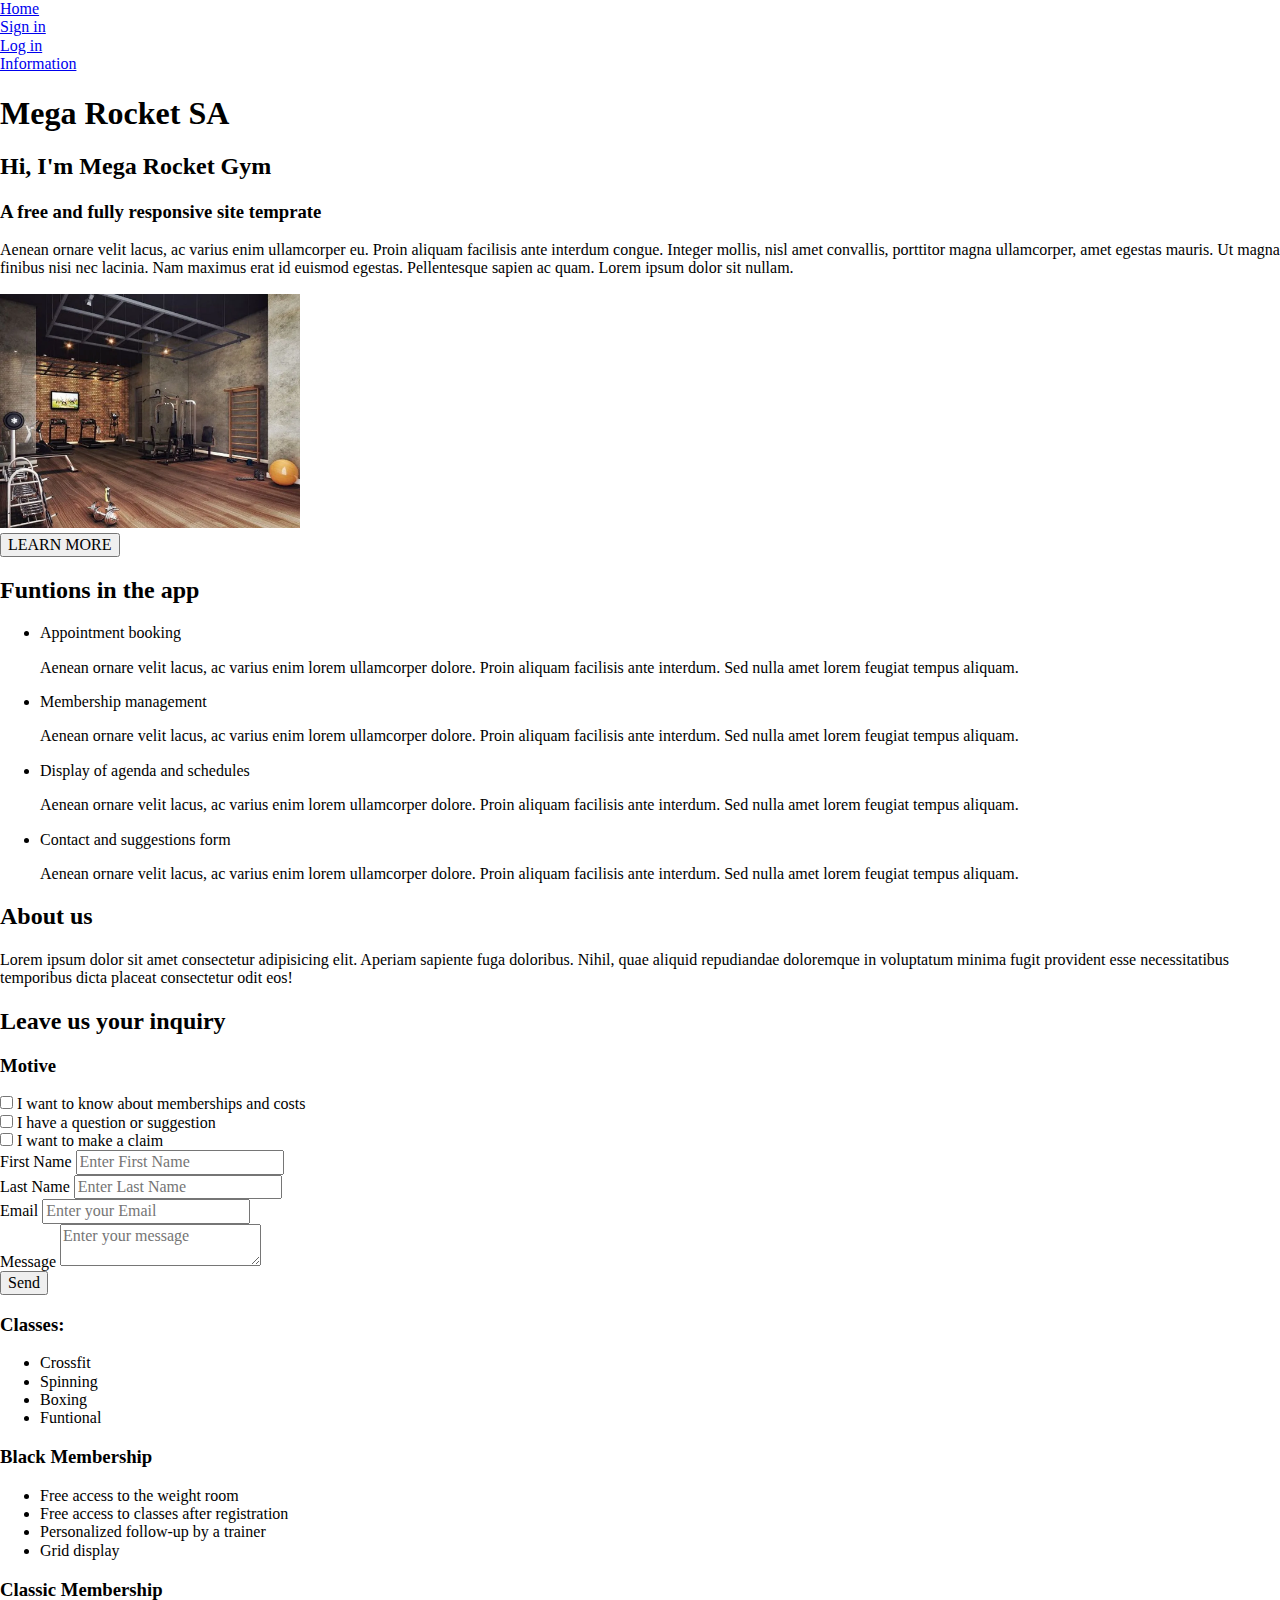
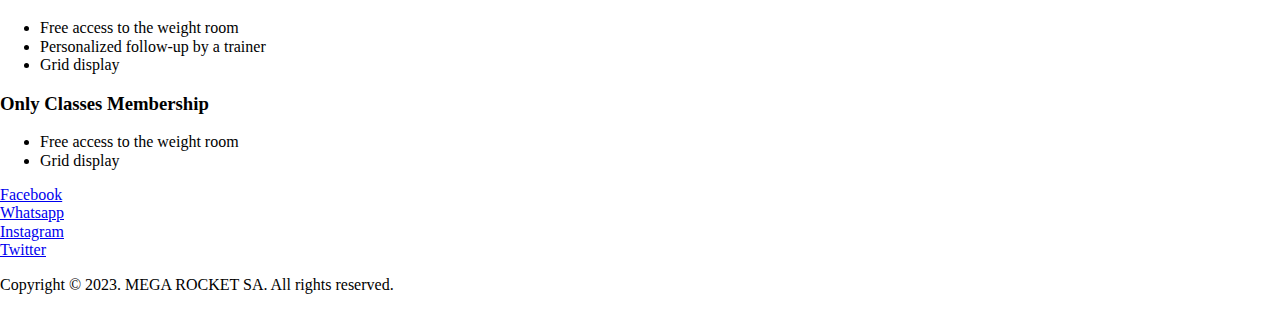
==== Week-03/index.html @ 47d31fab "BaSP-W03-2023: add week03" ====
<!DOCTYPE html>
<html lang="en">
<head>
    <meta charset="UTF-8">
    <meta http-equiv="X-UA-Compatible" content="IE=edge">
    <meta name="viewport" content="width=device-width, initial-scale=1.0">
    <title>Mega Rocket Gym</title>
    <link rel="stylesheet" href="./css/reset.css">
    <link rel="stylesheet" href="./css/styles.css">
</head>
<body>
        <nav>
            <div>
                <a href="home.html">Home</a>
            </div>
            <div>
                <a href="signin.html">Sign in</a>
            </div>
            <div>
                <a href="login.html">Log in</a>
            </div>
            <div>
                <a href="infotmation.html">Information</a>
            </div>
        </nav>    
    <main>
        <h1>Mega Rocket SA</h1>
        <h2>Hi, I'm Mega Rocket Gym</h2>   
        <header>
            <h3>A free and fully responsive site temprate</h3>
                    <p> Aenean ornare velit lacus, ac varius enim ullamcorper eu. Proin aliquam facilisis ante interdum congue. 
                    Integer mollis, nisl amet convallis, porttitor magna ullamcorper, amet egestas mauris. Ut magna finibus 
                    nisi nec lacinia. Nam maximus erat id euismod egestas. Pellentesque sapien ac quam. Lorem ipsum dolor 
                    sit nullam.</p>
                <img src="../Images/MegaRocketGym.jpg" alt="Mega Rocket Gym Image" width="300">
        </header>
    </main>
        <button>LEARN MORE</button>
    <section>    
            <h2>Funtions in the app</h2>
                <ul>
                    <li>Appointment booking</li>
                        <p>Aenean ornare velit lacus, ac varius enim lorem ullamcorper dolore. Proin aliquam facilisis ante 
                        interdum. Sed nulla amet lorem feugiat tempus aliquam.</p>
                    <li>Membership management</li>
                        <p>Aenean ornare velit lacus, ac varius enim lorem ullamcorper dolore. Proin aliquam facilisis ante
                        interdum. Sed nulla amet lorem feugiat tempus aliquam.</p>
                    <li>Display of agenda and schedules</li>
                        <p>Aenean ornare velit lacus, ac varius enim lorem ullamcorper dolore. Proin aliquam facilisis ante 
                        interdum.  Sed nulla amet lorem feugiat tempus aliquam.</p>
                    <li>Contact and suggestions form</li>
                        <p>Aenean ornare velit lacus, ac varius enim lorem ullamcorper dolore. Proin aliquam facilisis ante
                        interdum. Sed nulla amet lorem feugiat tempus aliquam.</p>
                </ul>
    </section>      
    <section>     
       <h2>About us</h2>
            <p>Lorem ipsum dolor sit amet consectetur adipisicing elit. Aperiam sapiente fuga doloribus. 
            Nihil, quae aliquid repudiandae doloremque in voluptatum minima fugit provident esse necessitatibus 
            temporibus dicta placeat consectetur odit eos!</p>
    </section>  
    <section>     
        <h2>Leave us your inquiry</h2>

        <form>
            <h3>Motive</h3>
                    <section class="checkbox1">
                        <input type="checkbox"> I want to know about memberships and costs
                    </section>
                    <section class="checkbox2">
                        <input type="checkbox"> I have a question or suggestion
                    </section>
                    <section class="checkbox3">
                        <input type="checkbox"> I want to make a claim
                    </section>
        </form>
    </section>           
    <section>
        <form>
            <section class="firstName">
                <label>First Name</label>
                <input type="text" name="firstName" placeholder="Enter First Name">
            </section>
            <section class="lastName">
                <label>Last Name</label>
                <input type="text" name="lastName" placeholder="Enter Last Name">
            </section>
            <section class="email">
                <label>Email</label>
                <input type="email" name="email" placeholder="Enter your Email">
            </section>
            <section class="Message">  
                <label>Message</label>
                <textarea name="message" placeholder="Enter your message"></textarea>
            </section>
        </form>
    </section>
    
            <button>Send</button>
    
    <section>
        <h3>Classes:</h3>
            <ul>
                <li>Crossfit</li>
                <li>Spinning</li>
                <li>Boxing</li>
                <li>Funtional</li>
            </ul>
        <h3>Black Membership</h3>
            <ul>
                <li>Free access to the weight room</li>
                <li>Free access to classes after registration</li>
                <li>Personalized follow-up by a trainer</li>
                <li>Grid display</li>
            </ul>
        <h3>Classic Membership</h3>
            <ul>
                <li>Free access to the weight room</li>
                <li>Personalized follow-up by a trainer</li>
                <li>Grid display</li>
            </ul>
        <h3>Only Classes Membership</h3>
            <ul>
                <li>Free access to the weight room</li>
                <li>Grid display</li>
            </ul>
        <section class="facebook">
            <a href="https://facebook.com">Facebook</a>
        </section>
        <section class="whatsapp">
            <a href="https://whatsapp.com">Whatsapp</a>
        </section>
        <section class="instagram">
            <a href="https://instagram.com">Instagram</a>
        </section>
        <section class="twitter">
            <a href="https://twitter.com">Twitter</a>
        </section>
    </section>

    <footer>
        <p>Copyright &copy; 2023. MEGA ROCKET SA. All rights reserved.</p>
    </footer>
</body>
</html>
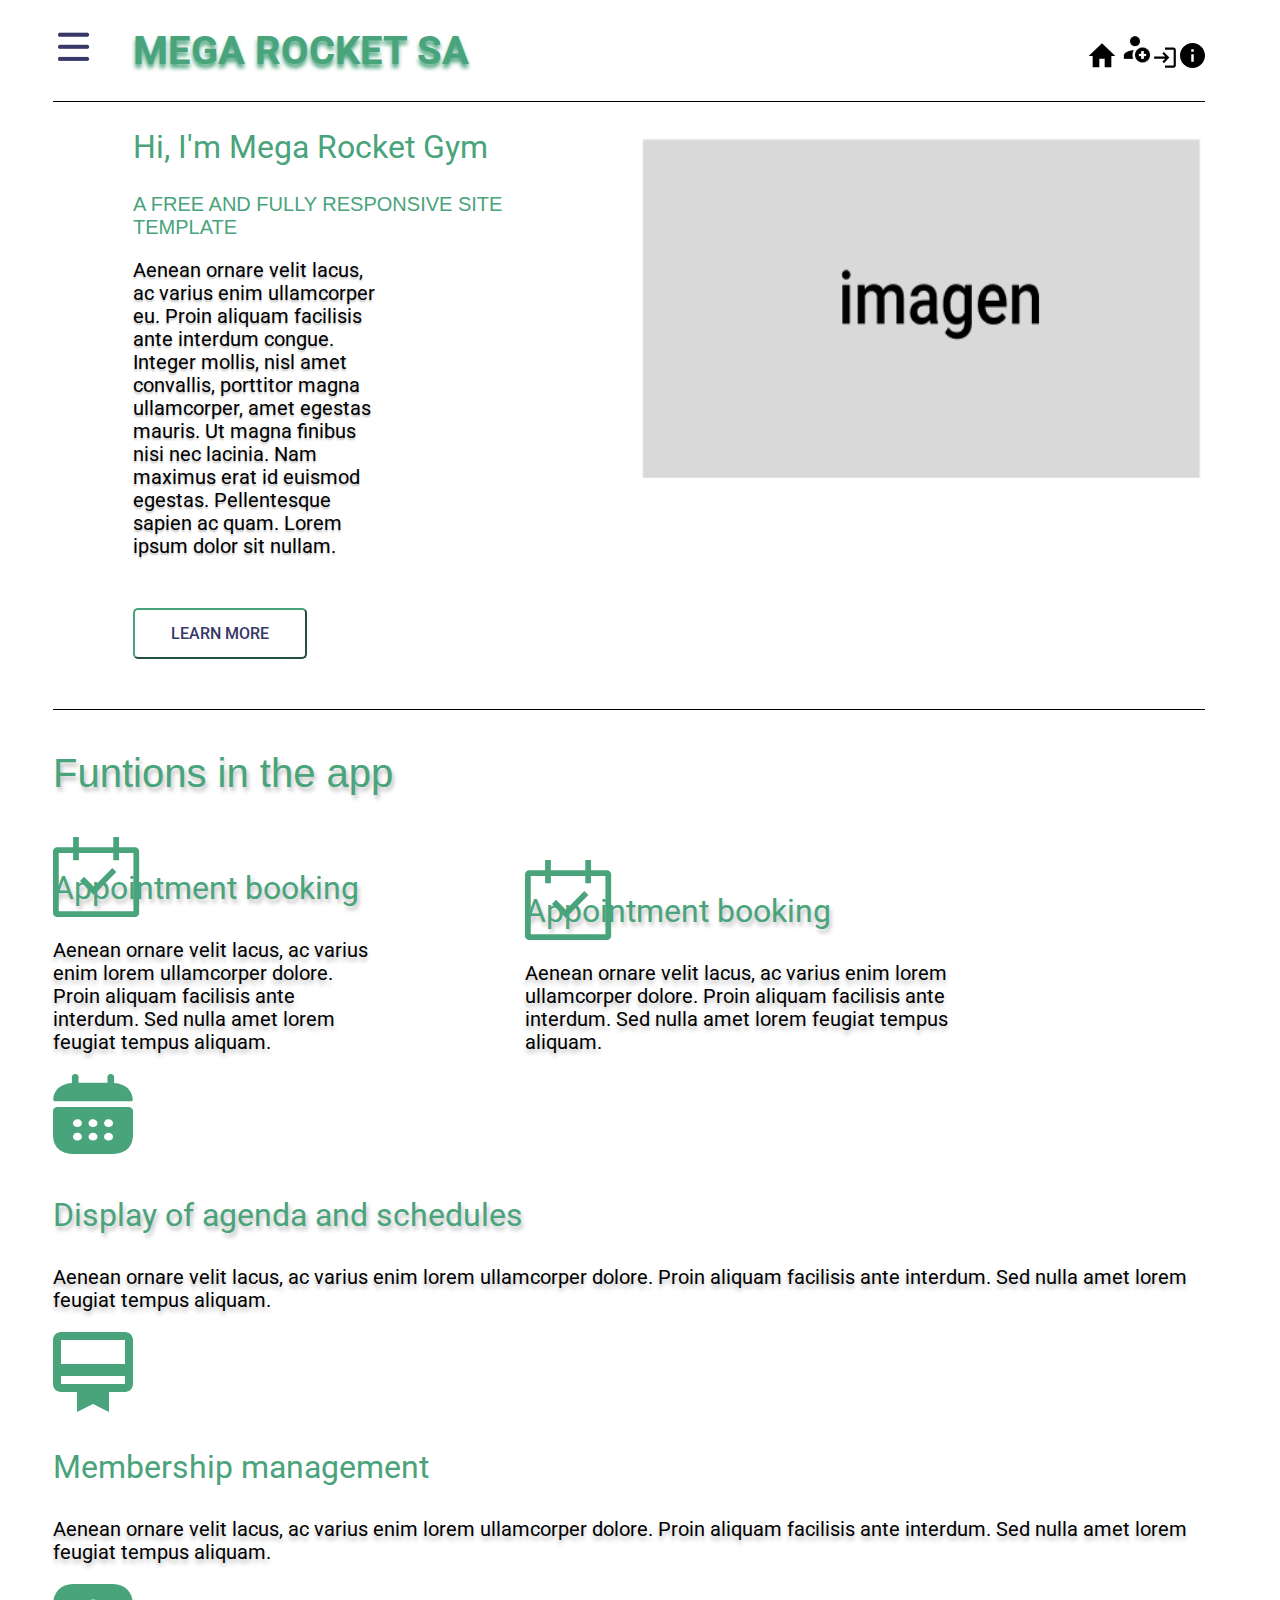
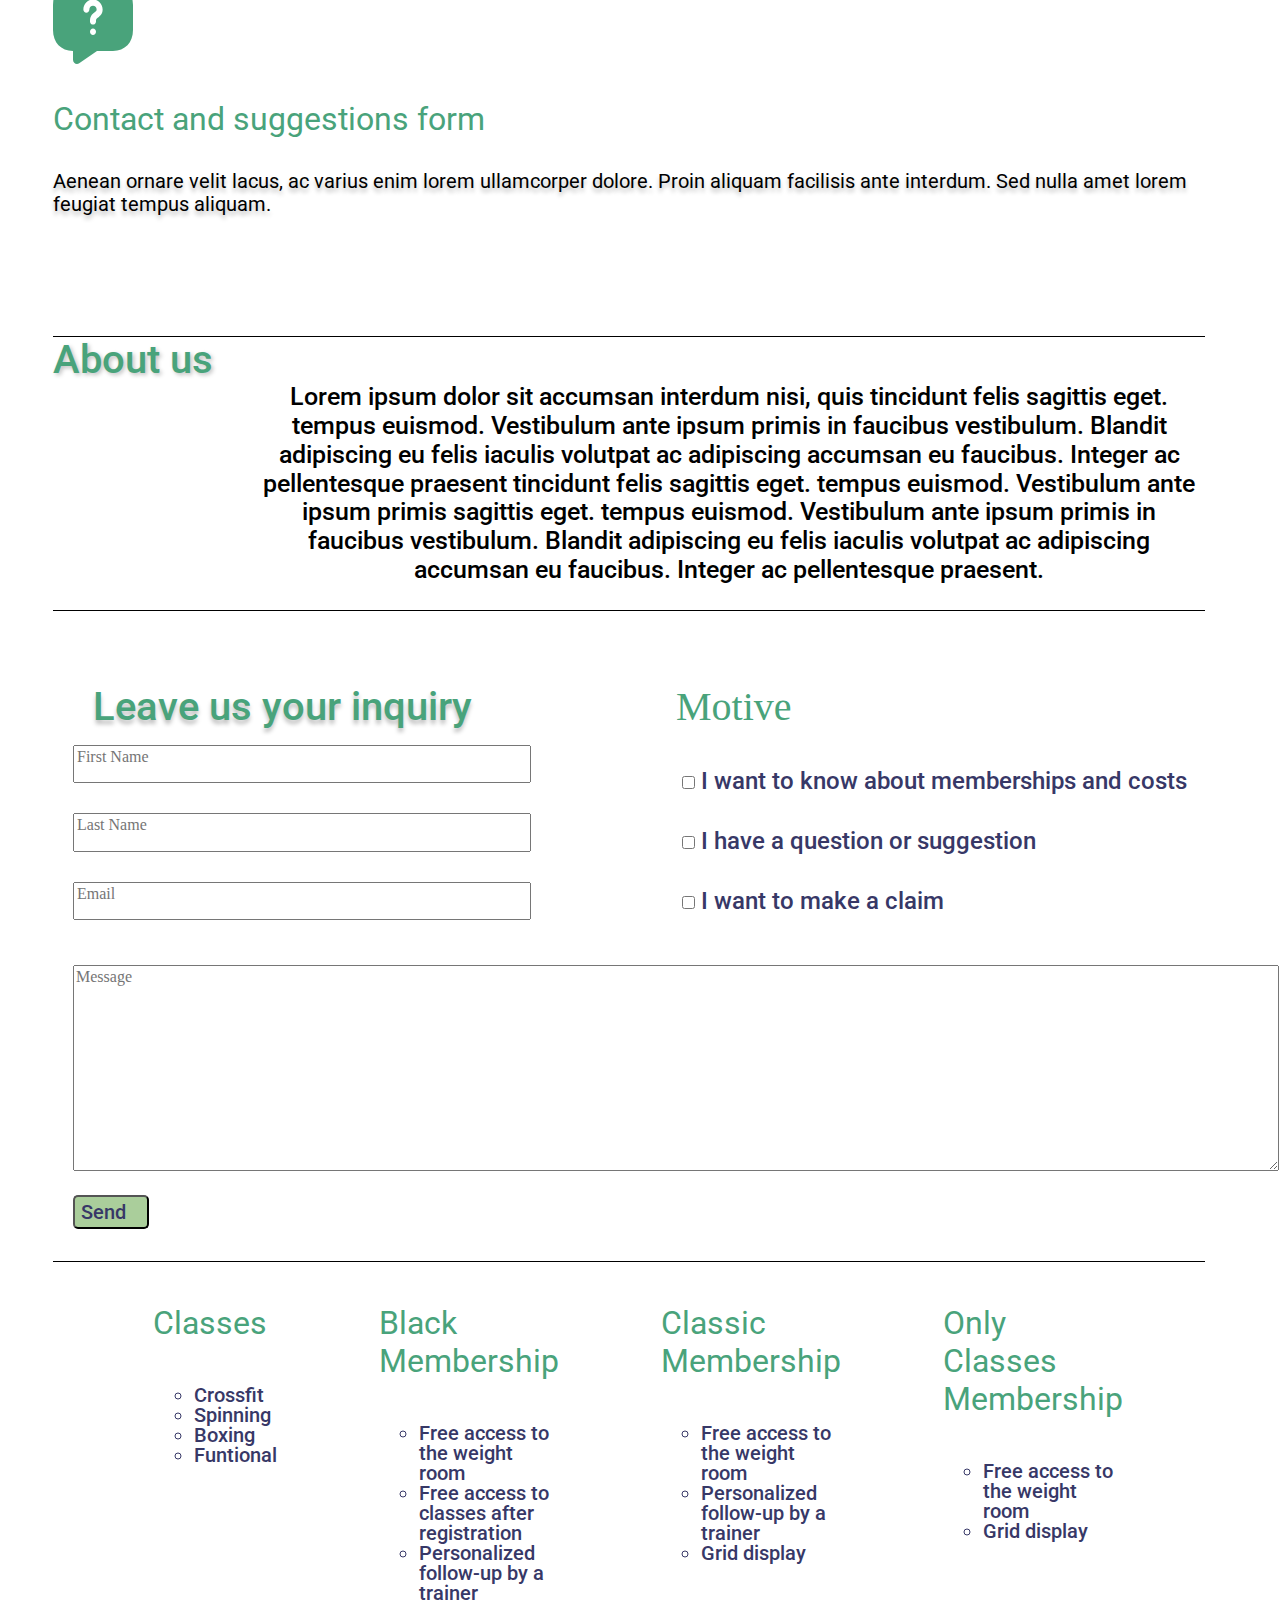
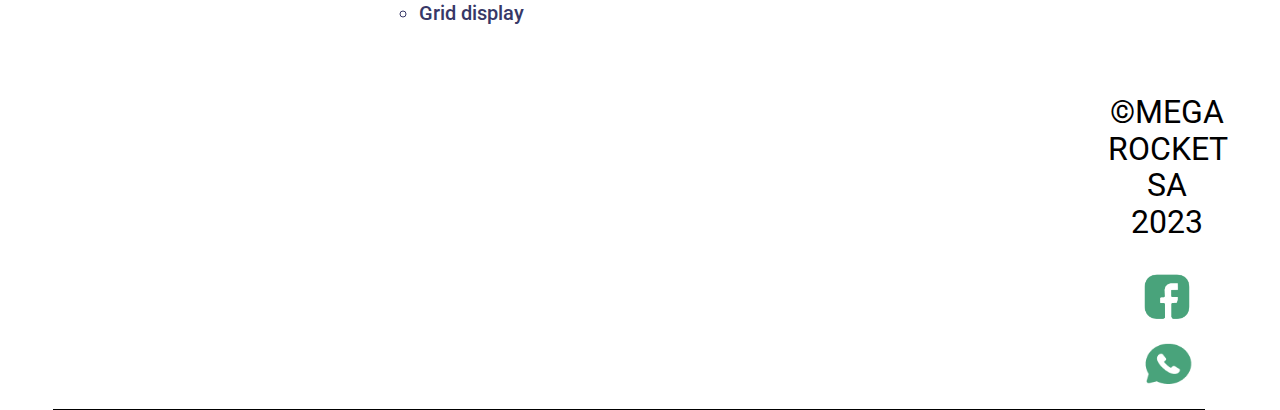
==== commit 29701d45: "BaSP-W03-2023: add folders" ====
--- a/Week-03/index.html
+++ b/Week-03/index.html
@@ -4,142 +4,179 @@
     <meta charset="UTF-8">
     <meta http-equiv="X-UA-Compatible" content="IE=edge">
     <meta name="viewport" content="width=device-width, initial-scale=1.0">
+    <section class="menu-icon">
+        <img class="menu" src="./assets/img/menuicon.png">
+    </section>
     <title>Mega Rocket Gym</title>
     <link rel="stylesheet" href="./css/reset.css">
     <link rel="stylesheet" href="./css/styles.css">
 </head>
 <body>
         <nav>
-            <div>
-                <a href="home.html">Home</a>
-            </div>
-            <div>
-                <a href="signin.html">Sign in</a>
-            </div>
-            <div>
-                <a href="login.html">Log in</a>
-            </div>
-            <div>
-                <a href="infotmation.html">Information</a>
-            </div>
+            <section class="icons">
+                <img class="Home" src="./assets/img/Home.svg">
+                <img class="Sign in" src="./assets/img/signin.svg">
+                <img class="Log in" src="./assets/img/login.svg">
+                <img class="Information" src="./assets/img/info.svg">
+        </section>
         </nav>    
-    <main>
-        <h1>Mega Rocket SA</h1>
-        <h2>Hi, I'm Mega Rocket Gym</h2>   
-        <header>
-            <h3>A free and fully responsive site temprate</h3>
-                    <p> Aenean ornare velit lacus, ac varius enim ullamcorper eu. Proin aliquam facilisis ante interdum congue. 
-                    Integer mollis, nisl amet convallis, porttitor magna ullamcorper, amet egestas mauris. Ut magna finibus 
-                    nisi nec lacinia. Nam maximus erat id euismod egestas. Pellentesque sapien ac quam. Lorem ipsum dolor 
-                    sit nullam.</p>
-                <img src="../Images/MegaRocketGym.jpg" alt="Mega Rocket Gym Image" width="300">
-        </header>
-    </main>
-        <button>LEARN MORE</button>
-    <section>    
-            <h2>Funtions in the app</h2>
-                <ul>
-                    <li>Appointment booking</li>
-                        <p>Aenean ornare velit lacus, ac varius enim lorem ullamcorper dolore. Proin aliquam facilisis ante 
-                        interdum. Sed nulla amet lorem feugiat tempus aliquam.</p>
-                    <li>Membership management</li>
-                        <p>Aenean ornare velit lacus, ac varius enim lorem ullamcorper dolore. Proin aliquam facilisis ante
-                        interdum. Sed nulla amet lorem feugiat tempus aliquam.</p>
-                    <li>Display of agenda and schedules</li>
-                        <p>Aenean ornare velit lacus, ac varius enim lorem ullamcorper dolore. Proin aliquam facilisis ante 
-                        interdum.  Sed nulla amet lorem feugiat tempus aliquam.</p>
-                    <li>Contact and suggestions form</li>
-                        <p>Aenean ornare velit lacus, ac varius enim lorem ullamcorper dolore. Proin aliquam facilisis ante
-                        interdum. Sed nulla amet lorem feugiat tempus aliquam.</p>
-                </ul>
-    </section>      
-    <section>     
-       <h2>About us</h2>
-            <p>Lorem ipsum dolor sit amet consectetur adipisicing elit. Aperiam sapiente fuga doloribus. 
-            Nihil, quae aliquid repudiandae doloremque in voluptatum minima fugit provident esse necessitatibus 
-            temporibus dicta placeat consectetur odit eos!</p>
+            <h1>MEGA ROCKET SA</h1>
+            <section class="presentation1">
+                <section class="presentation-section">
+                        <h2>Hi, I'm Mega Rocket Gym</h2>   
+                        <header>
+                            <h3>A FREE AND FULLY RESPONSIVE SITE TEMPLATE</h3>
+                                    <p class="introduction-txt"> Aenean ornare velit lacus, ac varius
+                                        enim ullamcorper eu.
+                                        Proin aliquam facilisis ante interdum congue. Integer mollis,
+                                        nisl amet convallis,
+                                        porttitor magna ullamcorper, amet egestas mauris. Ut magna
+                                        finibus nisi nec 
+                                        lacinia. Nam maximus erat id euismod egestas. Pellentesque
+                                        sapien ac quam. Lorem ipsum dolor sit nullam.                         
+                                    </p>
+                        </header>
+                        <button class="learn-more">LEARN MORE</button>
+                </section>
+                <section class="img-gym">
+                    <img class="imagen-gym" src="./assets/img/imgintroduction.png" width="550px" height="350px"  
+                    alt="Mega Rocket Gym Image">
+                </section>    
+            </section>
+ <section class="all-funtions">
+        <article class="funtions-section">
+                <section class="funtions">
+                    <p>Funtions in the app</p>
+                    <article class="funtions-item1">
+                        <img class="calendar-icon" src="./assets/img/calendar.svg">
+                        <div class="funtionfirst">
+                            <p class="funtion-tittle">Appointment booking</p>
+                            <p class="funtion-description">
+                                Aenean ornare velit lacus, ac varius enim lorem 
+                                ullamcorper dolore. Proin aliquam facilisis ante 
+                                interdum. Sed nulla amet lorem feugiat tempus aliquam.
+                            </p>
+                        </div>
+                    </article>
+                    <article class="funtions-item1">
+                        <img class="calendar-icon" src="./assets/img/calendar.svg">
+                        <p class="funtion-tittle">Appointment booking</p>
+                        <p class="funtion-description">
+                            Aenean ornare velit lacus, ac varius enim lorem 
+                            ullamcorper dolore. Proin aliquam facilisis ante 
+                            interdum. Sed nulla amet lorem feugiat tempus aliquam.
+                        </p>
+                    </article>
+                            <section class="funtions-item2">
+                                <img class="agenda" src="./assets/img/agenda.svg">
+                                <p class="funtion-tittle">Display of agenda and schedules</p>
+                                    <p class="funtion-description">Aenean ornare velit lacus, ac varius enim 
+                                        lorem ullamcorper dolore. Proin aliquam facilisis ante 
+                                        interdum.  Sed nulla amet lorem feugiat tempus aliquam.</p>
+                            </article>
+                            <section class="funtions-item3">
+                                <img class="membership-icon" src="./assets/img/membershipicon.svg">
+                                <p class="funtion-tittle">Membership management</p>
+                                    <p class="funtion-description">Aenean ornare velit lacus, ac varius enim
+                                        lorem ullamcorper dolore. Proin aliquam facilisis ante 
+                                    interdum.  Sed nulla amet lorem feugiat tempus aliquam.</p>
+                            </section>
+                            <section class="funtions-item4">
+                                <img class="contact-icon" src="./assets/img/contact.svg">
+                                <p class="funtion-tittle">Contact and suggestions form</p>
+                                    <p class="funtion-description">Aenean ornare velit lacus, ac varius enim 
+                                        lorem ullamcorper dolore. Proin aliquam facilisis ante
+                                        interdum. Sed nulla amet lorem feugiat tempus aliquam.</p>
+                                    </section>
+                            </section>
+                        </section>   
+</section>
+       <article class="aboutus-section">
+           <section class="about-us">About us</section>
+                <p class="description">Lorem ipsum dolor sit accumsan interdum nisi, quis tincidunt felis sagittis
+                    eget. tempus euismod. Vestibulum ante ipsum primis in faucibus vestibulum. Blandit adipiscing 
+                    eu felis iaculis volutpat ac adipiscing accumsan eu faucibus. Integer ac pellentesque praesent 
+                    tincidunt felis sagittis eget. tempus euismod. Vestibulum ante ipsum primis sagittis eget. 
+                    tempus euismod. Vestibulum ante ipsum primis in faucibus vestibulum. Blandit adipiscing eu felis 
+                    iaculis volutpat ac adipiscing accumsan eu faucibus. Integer ac pellentesque praesent.</p>
+        </article>
     </section>  
-    <section>     
-        <h2>Leave us your inquiry</h2>
-
-        <form>
-            <h3>Motive</h3>
-                    <section class="checkbox1">
-                        <input type="checkbox"> I want to know about memberships and costs
+        <article class="inquiries-section">
+            <section class="inquiry-column">
+                <section class="inquiry-request">Leave us your inquiry</section>
+                <form class="data-form">
+                        <input type="text" name="firstName" placeholder="First Name">
+                        <input type="text" name="lastName" placeholder="Last Name">
+                        <input type="email" name="email" placeholder="Email">
+            </section>         
+            <section class="inquiry-column">
+                <form class="motive-form">
+                    <section class="motive">Motive</section>
+                            <section class="checkbox">
+                                <input type="checkbox"> I want to know about memberships and costs
+                            </section>
+                            <section class="checkbox">
+                                <input type="checkbox"> I have a question or suggestion
+                            </section>
+                            <section class="checkbox">
+                                <input type="checkbox"> I want to make a claim
+                            </section>
+                </form>
+            </section>
+                <form class="message"> 
+                        <textarea name="message" placeholder="Message"></textarea> 
+                </form>
+                <button class="send-button">Send</button>
+        </article>     
+        
+        <section class="membershipandclasses">
+            <article class="classes">
+                <h4>Classes</h4>
+                    <section class="classes-list">
+                        <ul>
+                        <li>Crossfit</li>  
+                        <li>Spinning</li>
+                        <li>Boxing</li>
+                        <li>Funtional</li>
+                        </ul>
                     </section>
-                    <section class="checkbox2">
-                        <input type="checkbox"> I have a question or suggestion
+            </article>
+            <article class="membership">
+                <h4>Black Membership</h4>
+                    <section class="blackmembership">
+                        <ul>
+                            <li>Free access to the weight room</li>
+                            <li>Free access to classes after registration</li> 
+                            <li>Personalized follow-up by a trainer</li> 
+                            <li>Grid display</li> 
+                        </ul>
                     </section>
-                    <section class="checkbox3">
-                        <input type="checkbox"> I want to make a claim
+            </article>
+            <article class="membership">
+                <h4>Classic Membership</h4>
+                    <section class="classic-membership">
+                        <ul>
+                            <li>Free access to the weight room</li> 
+                            <li>Personalized follow-up by a trainer</li> 
+                            <li>Grid display</li> 
+                        </ul>
                     </section>
-        </form>
-    </section>           
-    <section>
-        <form>
-            <section class="firstName">
-                <label>First Name</label>
-                <input type="text" name="firstName" placeholder="Enter First Name">
-            </section>
-            <section class="lastName">
-                <label>Last Name</label>
-                <input type="text" name="lastName" placeholder="Enter Last Name">
-            </section>
-            <section class="email">
-                <label>Email</label>
-                <input type="email" name="email" placeholder="Enter your Email">
-            </section>
-            <section class="Message">  
-                <label>Message</label>
-                <textarea name="message" placeholder="Enter your message"></textarea>
-            </section>
-        </form>
-    </section>
-    
-            <button>Send</button>
-    
-    <section>
-        <h3>Classes:</h3>
-            <ul>
-                <li>Crossfit</li>
-                <li>Spinning</li>
-                <li>Boxing</li>
-                <li>Funtional</li>
-            </ul>
-        <h3>Black Membership</h3>
-            <ul>
-                <li>Free access to the weight room</li>
-                <li>Free access to classes after registration</li>
-                <li>Personalized follow-up by a trainer</li>
-                <li>Grid display</li>
-            </ul>
-        <h3>Classic Membership</h3>
-            <ul>
-                <li>Free access to the weight room</li>
-                <li>Personalized follow-up by a trainer</li>
-                <li>Grid display</li>
-            </ul>
-        <h3>Only Classes Membership</h3>
-            <ul>
-                <li>Free access to the weight room</li>
-                <li>Grid display</li>
-            </ul>
-        <section class="facebook">
-            <a href="https://facebook.com">Facebook</a>
-        </section>
-        <section class="whatsapp">
-            <a href="https://whatsapp.com">Whatsapp</a>
-        </section>
-        <section class="instagram">
-            <a href="https://instagram.com">Instagram</a>
-        </section>
-        <section class="twitter">
-            <a href="https://twitter.com">Twitter</a>
-        </section>
-    </section>
-
+            </article>
+            <article class="membership">
+                <h4>Only Classes Membership</h4>
+                    <section class="onlyclass-membership">
+                        <ul>
+                            <li>Free access to the weight room</li>
+                            <li>Grid display</li> 
+                        </ul>
+                    </section>
+            </article>
     <footer>
-        <p>Copyright &copy; 2023. MEGA ROCKET SA. All rights reserved.</p>
+        <p class="tittle-footer">&copy;MEGA ROCKET SA 2023</p>
+            <section class="facebook-icon"><img src="./assets/img/facebookicon.png" alt="facebookicon" width="55px" 
+                height="50px"></section>
+            <section class="whatsapp-icon"><img src="./assets/img/whatssappicon.png" width="75px" height="70px" 
+            alt="whatssappicon"></section>
     </footer>
 </body>
 </html>
--- a/Week-03/css/styles.css
+++ b/Week-03/css/styles.css
@@ -0,0 +1,312 @@
+@import url('https://fonts.googleapis.com/css2?family=Roboto:wght@100&display=swap');
+
+body{
+    width: 90%;
+    margin-left: 53px;
+    margin-right: 53px;
+    position: relative;
+}
+.icons{
+    float: right;
+}
+.menu{
+    float: left;
+    width: 40px;
+    height: 42px;
+    margin-right: 40px;
+}
+h1{
+    color: #49a37b;
+    font-family: Roboto, Arial, Helvetica, sans-serif;
+    font-size: 40px;
+    font-style: normal;
+    font-weight: 700;
+    line-height: 47px;
+    text-shadow: 0px 4px 4px;
+}
+.presentation1{
+    display: flex;
+    border-top: 1px solid black;
+    border-bottom: 1px solid black;
+}
+.presentation-section{
+    margin-left: 80px;
+}
+h2{
+    color: #49a37b;
+    font-size: 32px;
+    font-family: Roboto, Arial, Helvetica, sans-serif;
+    font-style: normal;
+    font-weight: 400;
+    line-height: 38px;
+}
+h3{
+    color: #49a37b;
+    font-family: Roboto Arial, Helvetica, sans-serif;
+    font-style: normal;
+    font-weight: 400;
+    font-size: 20px;
+    line-height: 23px;
+}
+ .imagen-gym{
+    width: 570px;
+    height: 130x;
+    padding-left: 50px;
+    padding-top: 30px;
+    padding-bottom: 30px;
+ }
+.introduction-txt{
+    color: #000;
+    font-family: 'Roboto';
+    font-style: normal;
+    font-weight: 400;
+    font-size: 20px;
+    line-height: 23px;
+    text-shadow: 0px 2px 2px rgba(0, 0, 0, 0.25);
+    text-align: left;
+    text-align: justify;
+    text-align: initial;
+    margin-right: 200px;
+}
+.learn-more{
+    font-family: Roboto, Arial, Helvetica, sans-serif;
+    font-style: normal;
+    font-weight: 500;
+    font-size: 16px;
+    line-height: 19px;
+    text-align: center;
+    color: #373867;
+    flex: none;
+    order: 0;
+    flex-grow: 0;
+    background-color: white;
+    border-color: #49a37b;
+    border-radius: 5px;
+    display: flex;
+    align-items: center;
+    padding: 14px 36px;
+    gap: 10px;
+    margin-top: 50px;
+    margin-bottom: 50px;
+}
+.funtions{
+    font-family: Reboto, Arial, Helvetica, sans-serif;
+    font-style: normal;
+    font-weight: 500;
+    font-size: 40px;
+    line-height: 47px;
+    color: #49a37b;
+    text-shadow: 2px 4px 4px rgba(0, 0, 0, 0.25);
+}
+.funtions-item1{
+    display: inline-block;
+    width: 40%;
+    position: relative;
+}
+.calendar-icon{
+    position: absolute;
+    right: 50;
+    top: 5;
+}
+.funtionfirst{
+    display: inline-block;
+    width: 70%;
+}
+.column{
+    display: flex;
+}
+.funtion-tittle{
+    font-family: 'Roboto';
+    font-style: normal;
+    font-weight: 400;
+    font-size: 32px;
+    line-height: 38px;
+    color: #49A37B;
+}
+.funtion-description{
+    font-family: 'Roboto';
+    font-style: normal;
+    font-weight: 400;
+    font-size: 20px;
+    line-height: 23px;
+    color: #000000;
+    text-shadow: 0px 4px 4px rgba(0, 0, 0, 0.25);
+}
+
+.aboutus-section{
+    border-bottom: 1px solid black;
+    border-top: 1px solid black;
+    margin-top: 100px;
+    display: inline-block;
+    margin bottom: 100px;
+}
+.about-us{
+    font-family: 'Roboto';
+    font-style: normal;
+    font-weight: 500;
+    font-size: 40px;
+    color: #49A37B;
+    text-shadow: 2px 2px 4px rgba(0, 0, 0, 0.25);
+    margin-top: 0;
+}
+.description{
+    font-family: 'Roboto';
+    font-style: normal;
+    font-weight: 500;
+    font-size: 25px;
+    text-align: center;
+    margin-left: 200px;
+    float: right;
+    margin-top: 0px;
+}
+.inquiries-section{
+    position: absolute;
+    margin-top: 70px;
+}
+.inquiry-request{
+    font-family: 'Roboto';
+    font-style: normal;
+    font-weight: 500;
+    font-size: 40px;
+    line-height: 47px;
+    text-align: left;
+    color: #49A37B;
+    text-shadow: 0px 4px 4px rgba(0, 0, 0, 0.25);
+    margin-left: 40px;
+    margin-top: 2px;
+}
+.data-form input{
+    width: 450px;
+    padding-bottom: 15px;
+    margin-bottom: 30px;
+}
+.inquiry-column{
+    float: left;
+    width: 50%;
+}
+.data-form{
+    margin-left: 5px;
+    padding: 15px;
+}
+.message textarea{
+    margin-left: 20px;
+    width: 1200px;
+    height: 200px;
+}
+.send-button{
+    width: 76px;
+    height: 34px;
+    left: 120px;
+    top: 2164px;
+    background: #AACE9B;
+    border-radius: 5px;
+    font-family: 'Roboto';
+    font-style: normal;
+    font-weight: 500;
+    font-size: 20px;
+    line-height: 14px;
+    text-align: center;
+    color: #373867;
+    text-align: justify;
+    margin-left: 20px;
+    margin-top: 20px;
+    margin-bottom: 20px;
+}
+.motive{
+    font-family: 'Inter';
+    font-style: normal;
+    font-weight: 400;
+    font-size: 40px;
+    line-height: 48px;
+    color: #49A37B;
+    margin-top: 2px;
+    margin-bottom: 20px;
+    margin-left: 10px;
+}
+.checkbox{
+    font-family: 'Roboto';
+    font-style: normal;
+    font-weight: 500;
+    font-size: 24px;
+    line-height: 28px;
+    color: #373867;
+    padding: 16px;
+}
+
+.membershipandclasses{
+    border-bottom: 1px solid black;
+    border-top: 1px solid black;
+    display: flex;
+    margin-top: 650px;
+}
+h4{
+    font-family: 'Roboto'; 
+    font-style: normal;
+    font-weight: 400;
+    font-size: 32px;
+    line-height: 38px;
+    color: #49A37B;
+}
+ul{
+    list-style: circle;
+}
+.classes-list{
+    font-family: 'Roboto';
+    font-style: normal;
+    font-weight: 500;
+    font-size: 20px;
+    line-height: 16px;   
+    color: #373867;
+    display: block;
+    margin-left: 1px;
+    line-height: 20px;
+}
+.classes{
+    display: block;
+    margin-right: 100px;
+    margin-left: 100px;
+}
+.blackmembership{
+    font-family: 'Roboto';
+    font-style: normal;
+    font-weight: 500;
+    font-size: 20px;
+    line-height: 16px;   
+    color: #373867;
+    margin-top: 4px;
+    line-height: 20px;
+}
+.membership{
+    display: block;
+    margin-left: 2px;
+    margin-right: 100px;
+}
+.classic-membership{
+    font-family: 'Roboto';
+    font-style: normal;
+    font-weight: 500;
+    font-size: 20px;
+    line-height: 16px;   
+    color: #373867;
+    display: block;
+    line-height: 20px;
+}
+.onlyclass-membership{
+    font-family: 'Roboto';
+    font-style: normal;
+    font-weight: 500;
+    font-size: 20px;
+    line-height: 16px;   
+    color: #373867;
+    display: block;
+    line-height: 20px;
+}
+footer{
+    font-family: 'Roboto';
+    font-style: normal;
+    font-weight: 400;
+    font-size: 32px;
+    color: #000000;
+    text-align: center;
+    margin-top: 400px;
+    margin-left: -10%;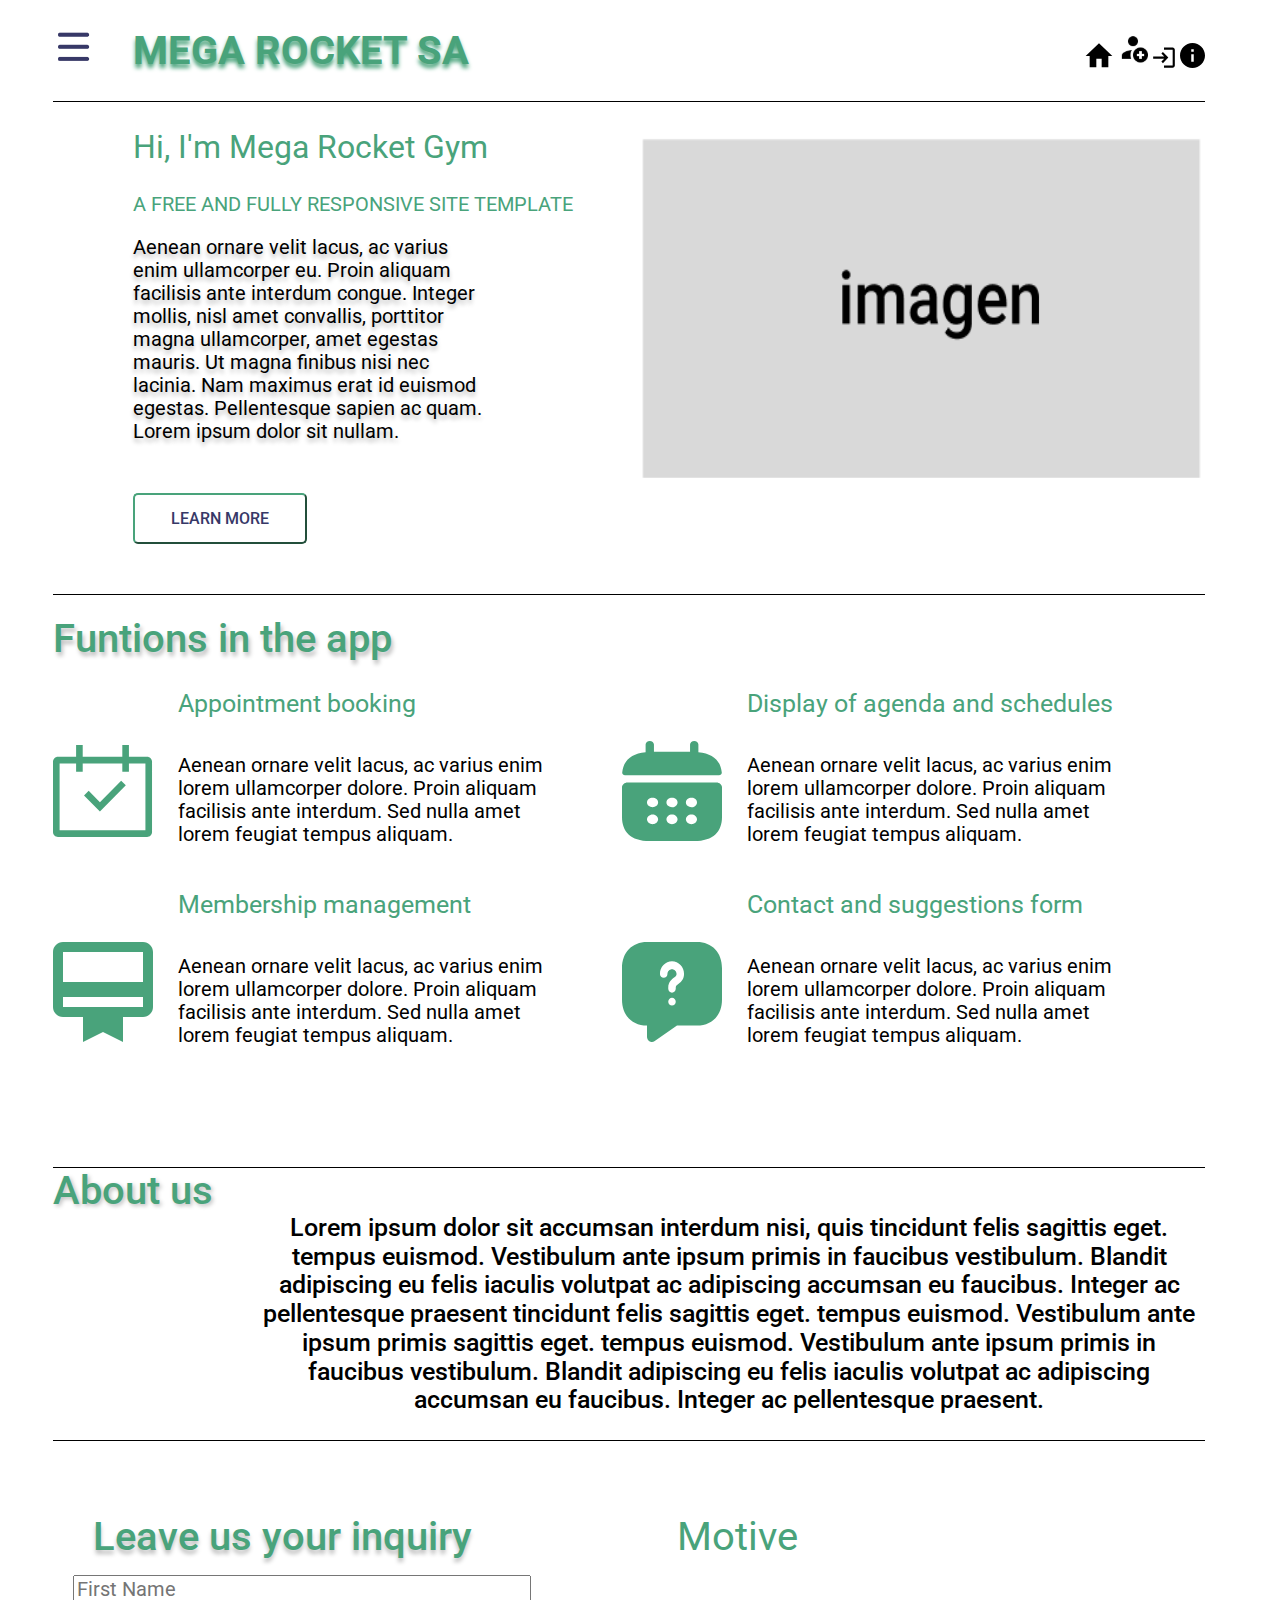
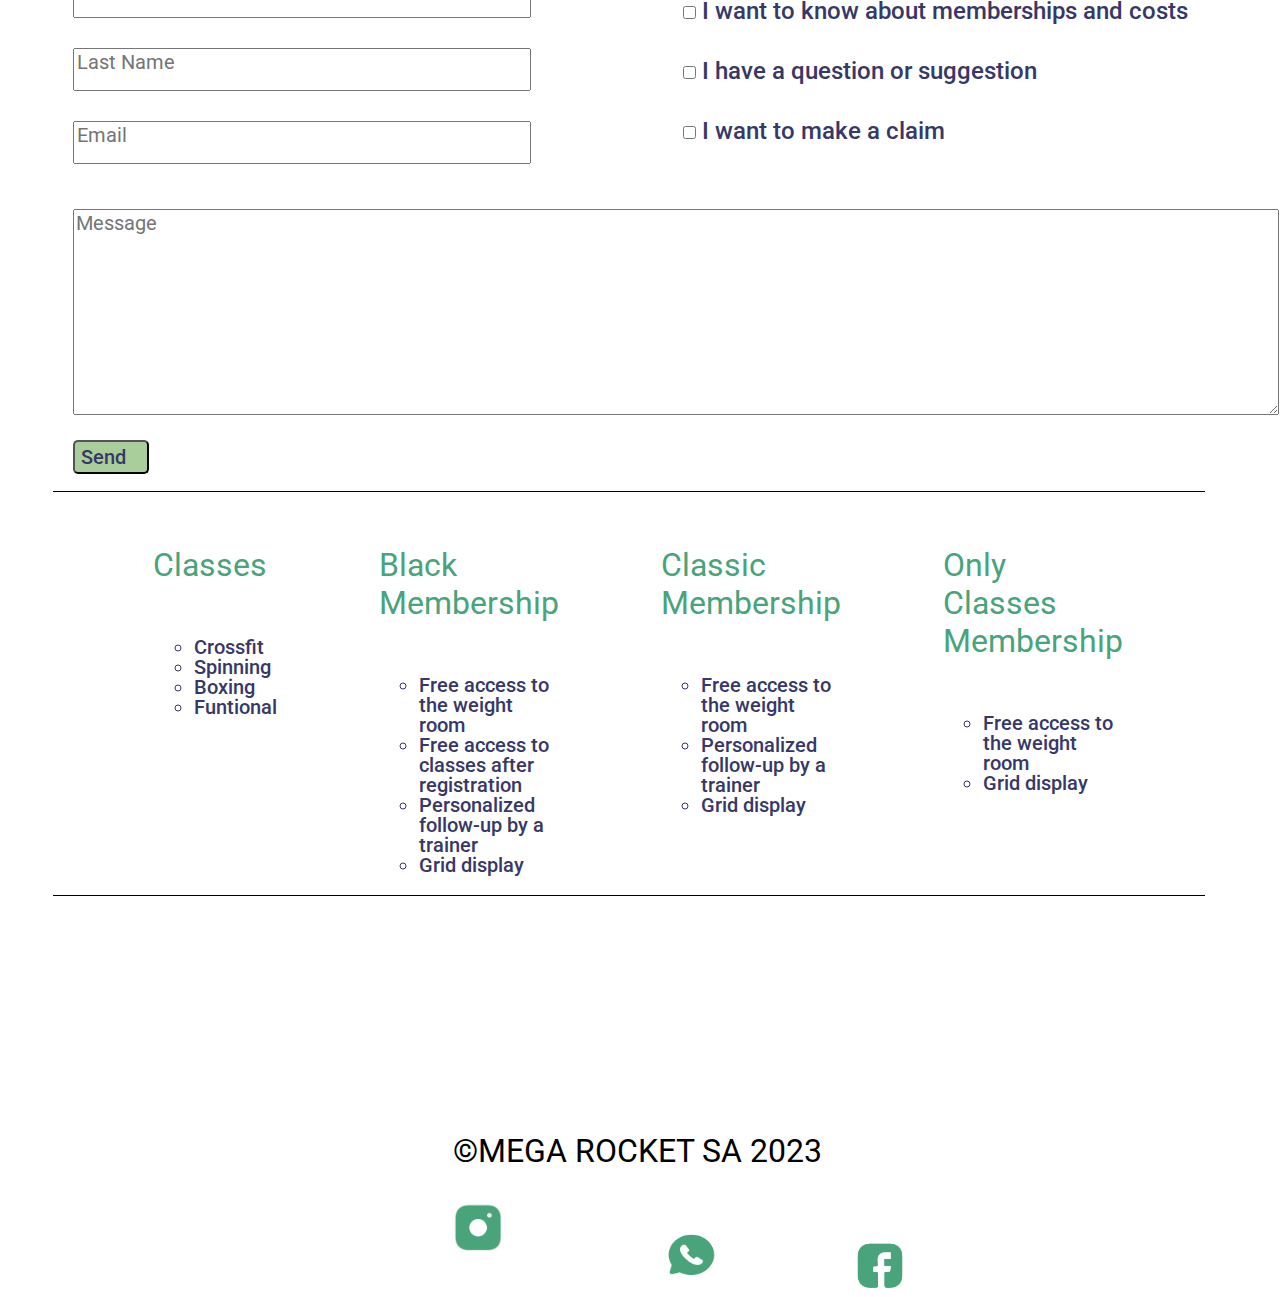
==== commit fceecd75: "BaSP-W03-2023: change css" ====
--- a/Week-03/index.html
+++ b/Week-03/index.html
@@ -4,102 +4,113 @@
     <meta charset="UTF-8">
     <meta http-equiv="X-UA-Compatible" content="IE=edge">
     <meta name="viewport" content="width=device-width, initial-scale=1.0">
-    <section class="menu-icon">
         <img class="menu" src="./assets/img/menuicon.png">
-    </section>
     <title>Mega Rocket Gym</title>
     <link rel="stylesheet" href="./css/reset.css">
     <link rel="stylesheet" href="./css/styles.css">
 </head>
 <body>
+    <header>
         <nav>
             <section class="icons">
                 <img class="Home" src="./assets/img/Home.svg">
                 <img class="Sign in" src="./assets/img/signin.svg">
                 <img class="Log in" src="./assets/img/login.svg">
                 <img class="Information" src="./assets/img/info.svg">
-        </section>
-        </nav>    
-            <h1>MEGA ROCKET SA</h1>
-            <section class="presentation1">
-                <section class="presentation-section">
-                        <h2>Hi, I'm Mega Rocket Gym</h2>   
-                        <header>
-                            <h3>A FREE AND FULLY RESPONSIVE SITE TEMPLATE</h3>
-                                    <p class="introduction-txt"> Aenean ornare velit lacus, ac varius
-                                        enim ullamcorper eu.
-                                        Proin aliquam facilisis ante interdum congue. Integer mollis,
-                                        nisl amet convallis,
-                                        porttitor magna ullamcorper, amet egestas mauris. Ut magna
-                                        finibus nisi nec 
-                                        lacinia. Nam maximus erat id euismod egestas. Pellentesque
-                                        sapien ac quam. Lorem ipsum dolor sit nullam.                         
-                                    </p>
-                        </header>
-                        <button class="learn-more">LEARN MORE</button>
-                </section>
-                <section class="img-gym">
-                    <img class="imagen-gym" src="./assets/img/imgintroduction.png" width="550px" height="350px"  
-                    alt="Mega Rocket Gym Image">
-                </section>    
             </section>
- <section class="all-funtions">
-        <article class="funtions-section">
-                <section class="funtions">
-                    <p>Funtions in the app</p>
-                    <article class="funtions-item1">
-                        <img class="calendar-icon" src="./assets/img/calendar.svg">
-                        <div class="funtionfirst">
-                            <p class="funtion-tittle">Appointment booking</p>
-                            <p class="funtion-description">
-                                Aenean ornare velit lacus, ac varius enim lorem 
-                                ullamcorper dolore. Proin aliquam facilisis ante 
-                                interdum. Sed nulla amet lorem feugiat tempus aliquam.
-                            </p>
-                        </div>
-                    </article>
-                    <article class="funtions-item1">
-                        <img class="calendar-icon" src="./assets/img/calendar.svg">
-                        <p class="funtion-tittle">Appointment booking</p>
-                        <p class="funtion-description">
-                            Aenean ornare velit lacus, ac varius enim lorem 
-                            ullamcorper dolore. Proin aliquam facilisis ante 
-                            interdum. Sed nulla amet lorem feugiat tempus aliquam.
-                        </p>
-                    </article>
-                            <section class="funtions-item2">
-                                <img class="agenda" src="./assets/img/agenda.svg">
-                                <p class="funtion-tittle">Display of agenda and schedules</p>
-                                    <p class="funtion-description">Aenean ornare velit lacus, ac varius enim 
-                                        lorem ullamcorper dolore. Proin aliquam facilisis ante 
-                                        interdum.  Sed nulla amet lorem feugiat tempus aliquam.</p>
-                            </article>
-                            <section class="funtions-item3">
-                                <img class="membership-icon" src="./assets/img/membershipicon.svg">
-                                <p class="funtion-tittle">Membership management</p>
-                                    <p class="funtion-description">Aenean ornare velit lacus, ac varius enim
-                                        lorem ullamcorper dolore. Proin aliquam facilisis ante 
-                                    interdum.  Sed nulla amet lorem feugiat tempus aliquam.</p>
-                            </section>
-                            <section class="funtions-item4">
-                                <img class="contact-icon" src="./assets/img/contact.svg">
-                                <p class="funtion-tittle">Contact and suggestions form</p>
-                                    <p class="funtion-description">Aenean ornare velit lacus, ac varius enim 
-                                        lorem ullamcorper dolore. Proin aliquam facilisis ante
-                                        interdum. Sed nulla amet lorem feugiat tempus aliquam.</p>
-                                    </section>
-                            </section>
-                        </section>   
-</section>
-       <article class="aboutus-section">
-           <section class="about-us">About us</section>
-                <p class="description">Lorem ipsum dolor sit accumsan interdum nisi, quis tincidunt felis sagittis
-                    eget. tempus euismod. Vestibulum ante ipsum primis in faucibus vestibulum. Blandit adipiscing 
-                    eu felis iaculis volutpat ac adipiscing accumsan eu faucibus. Integer ac pellentesque praesent 
-                    tincidunt felis sagittis eget. tempus euismod. Vestibulum ante ipsum primis sagittis eget. 
-                    tempus euismod. Vestibulum ante ipsum primis in faucibus vestibulum. Blandit adipiscing eu felis 
-                    iaculis volutpat ac adipiscing accumsan eu faucibus. Integer ac pellentesque praesent.</p>
+            </nav> 
+        <h1>MEGA ROCKET SA</h1>   
+    </header>
+    <section class="presentation1">
+        <article class="presentation-section">
+            <h2>Hi, I'm Mega Rocket Gym</h2>   
+            <h3>A FREE AND FULLY RESPONSIVE SITE TEMPLATE</h3>
+            <p class="introduction-txt"> Aenean ornare velit lacus, ac varius
+                enim ullamcorper eu.
+                Proin aliquam facilisis ante interdum congue. Integer mollis,
+                nisl amet convallis,
+                porttitor magna ullamcorper, amet egestas mauris. Ut magna
+                finibus nisi nec 
+                lacinia. Nam maximus erat id euismod egestas. Pellentesque
+                sapien ac quam. Lorem ipsum dolor sit nullam.                         
+            </p>
+            <button class="learn-more">LEARN MORE</button>
         </article>
+        <article class="img-gym">
+            <img class="imagen-gym" src="./assets/img/imgintroduction.png" width="550px" height="350px"  
+            alt="Mega Rocket Gym Image">
+        </article>    
+    </section>
+            <!--<section class="funtions"> -->
+        <h4>Funtions in the app</h4>
+        <div class="funtionsgroup">
+            <article class="funtions-item">
+                <img class="funtion-icon" src="./assets/img/calendar.svg">
+                <div class="funtions">
+                    <section class="funtion-tittle">Appointment booking</section>
+                    <p class="funtion-description">
+                        Aenean ornare velit lacus, ac varius enim lorem 
+                        ullamcorper dolore. Proin aliquam facilisis ante 
+                        interdum. Sed nulla amet lorem feugiat tempus aliquam.
+                    </p>
+                </div>
+            </article> 
+            <article class="funtions-item">
+                <img class="funtion-icon" src="./assets/img/membershipicon.svg">
+                <div class="funtions">
+                <section class="funtion-tittle">Membership management</section>
+                    <p class="funtion-description">
+                        Aenean ornare velit lacus, ac varius enim
+                        lorem ullamcorper dolore. Proin aliquam facilisis ante 
+                        interdum.  Sed nulla amet lorem feugiat tempus aliquam.
+                    </p>
+                </div>
+            </article>
+        </div>
+
+        <!-- <article class="app-function-articles">  
+            <img class="img-pepe" alt="appointment booking" src="assets/img/ico/check.svg"/>
+            <div class="pepe">
+                <h3>Appointment booking</h3>
+                <p class="app-function-paragraph">
+                    Lorem ipsum dolor sit amet consectetur adipisicing elit. Quis placeat totam rem odit 
+                    eum mollitia? Illum maiores eum corporis aliquam laborum ut inve -->
+            
+        <div class="funtionsgroup">
+            <article class="funtions-item">
+                <img class="funtion-icon" src="./assets/img/agenda.svg">
+                <div class="funtions">
+                    <section class="funtion-tittle">Display of agenda and schedules</section>
+                    <p class="funtion-description">
+                        Aenean ornare velit lacus, ac varius enim 
+                        lorem ullamcorper dolore. Proin aliquam facilisis ante 
+                        interdum.  Sed nulla amet lorem feugiat tempus aliquam.
+                    </p>
+                </div>
+            </article>
+            <article class="funtions-item">
+                <img class="funtion-icon" src="./assets/img/contact.svg">
+                <div class="funtions">
+                <section class="funtion-tittle"> Contact and suggestions form</section>
+                    <p class="funtion-description">
+                        Aenean ornare velit lacus, ac varius enim 
+                        lorem ullamcorper dolore. Proin aliquam facilisis ante
+                        interdum. Sed nulla amet lorem feugiat tempus aliquam.
+                    </p>
+                </div>
+            </article>   
+        </div>     
+
+        
+    <article class="aboutus-section">
+        <section class="about-us">About us</section>
+            <p class="description">Lorem ipsum dolor sit accumsan interdum nisi, quis tincidunt felis sagittis
+                eget. tempus euismod. Vestibulum ante ipsum primis in faucibus vestibulum. Blandit adipiscing 
+                eu felis iaculis volutpat ac adipiscing accumsan eu faucibus. Integer ac pellentesque praesent 
+                tincidunt felis sagittis eget. tempus euismod. Vestibulum ante ipsum primis sagittis eget. 
+                tempus euismod. Vestibulum ante ipsum primis in faucibus vestibulum. Blandit adipiscing eu felis 
+                iaculis volutpat ac adipiscing accumsan eu faucibus. Integer ac pellentesque praesent.</p>
+    </article>
     </section>  
         <article class="inquiries-section">
             <section class="inquiry-column">
@@ -131,7 +142,7 @@
         
         <section class="membershipandclasses">
             <article class="classes">
-                <h4>Classes</h4>
+                <h5>Classes</h5>
                     <section class="classes-list">
                         <ul>
                         <li>Crossfit</li>  
@@ -142,7 +153,7 @@
                     </section>
             </article>
             <article class="membership">
-                <h4>Black Membership</h4>
+                <h5>Black Membership</h5>
                     <section class="blackmembership">
                         <ul>
                             <li>Free access to the weight room</li>
@@ -153,7 +164,7 @@
                     </section>
             </article>
             <article class="membership">
-                <h4>Classic Membership</h4>
+                <h5>Classic Membership</h5>
                     <section class="classic-membership">
                         <ul>
                             <li>Free access to the weight room</li> 
@@ -163,7 +174,7 @@
                     </section>
             </article>
             <article class="membership">
-                <h4>Only Classes Membership</h4>
+                <h5>Only Classes Membership</h5>
                     <section class="onlyclass-membership">
                         <ul>
                             <li>Free access to the weight room</li>
@@ -173,10 +184,11 @@
             </article>
     <footer>
         <p class="tittle-footer">&copy;MEGA ROCKET SA 2023</p>
-            <section class="facebook-icon"><img src="./assets/img/facebookicon.png" alt="facebookicon" width="55px" 
-                height="50px"></section>
-            <section class="whatsapp-icon"><img src="./assets/img/whatssappicon.png" width="75px" height="70px" 
-            alt="whatssappicon"></section>
+        <section class="facebook-icon"><img src="./assets/img/facebookicon.png" alt="facebookicon" width="55px" 
+            height="50px"></section>
+        <section class="whatsapp-icon"><img src="./assets/img/whatssappicon.png" width="75px" height="70px" 
+        alt="whatssappicon"></section>
+        <section class="instagram-icon"><img src="./assets/img/instagramicon.png" width="50px" height="50px"></section>
     </footer>
 </body>
 </html>
--- a/Week-03/css/styles.css
+++ b/Week-03/css/styles.css
@@ -1,10 +1,12 @@
 @import url('https://fonts.googleapis.com/css2?family=Roboto:wght@100&display=swap');
+@import url('https://fonts.googleapis.com/css2?family=Roboto:wght@100;300&display=swap');
 
 body{
     width: 90%;
     margin-left: 53px;
     margin-right: 53px;
-    position: relative;
+    font-family: Roboto;
+    font-size: 20px;
 }
 .icons{
     float: right;
@@ -30,7 +32,16 @@
     border-bottom: 1px solid black;
 }
 .presentation-section{
+    float: left;
     margin-left: 80px;
+}
+.introduction-txt{
+    color: #000;
+    font-style: normal;
+    font-weight: 400;
+    text-shadow: 0px 4px 4px rgba(0, 0, 0, 0.25);
+    text-align: left;
+    margin-right: 100px;
 }
 h2{
     color: #49a37b;
@@ -42,7 +53,6 @@
 }
 h3{
     color: #49a37b;
-    font-family: Roboto Arial, Helvetica, sans-serif;
     font-style: normal;
     font-weight: 400;
     font-size: 20px;
@@ -55,21 +65,7 @@
     padding-top: 30px;
     padding-bottom: 30px;
  }
-.introduction-txt{
-    color: #000;
-    font-family: 'Roboto';
-    font-style: normal;
-    font-weight: 400;
-    font-size: 20px;
-    line-height: 23px;
-    text-shadow: 0px 2px 2px rgba(0, 0, 0, 0.25);
-    text-align: left;
-    text-align: justify;
-    text-align: initial;
-    margin-right: 200px;
-}
 .learn-more{
-    font-family: Roboto, Arial, Helvetica, sans-serif;
     font-style: normal;
     font-weight: 500;
     font-size: 16px;
@@ -89,50 +85,49 @@
     margin-top: 50px;
     margin-bottom: 50px;
 }
-.funtions{
-    font-family: Reboto, Arial, Helvetica, sans-serif;
+h4{
     font-style: normal;
     font-weight: 500;
     font-size: 40px;
     line-height: 47px;
     color: #49a37b;
     text-shadow: 2px 4px 4px rgba(0, 0, 0, 0.25);
-}
-.funtions-item1{
-    display: inline-block;
-    width: 40%;
+    margin-top: 20px;
+}
+.funtions-item{
+    padding-top: 20px;
     position: relative;
-}
-.calendar-icon{
-    position: absolute;
-    right: 50;
-    top: 5;
-}
-.funtionfirst{
+    display: inline-block;
+}
+.funtion-description{
+    margin-top: -2px;
+}
+.funtion-icon{
+    display: inline-block;
+    width: 100px;
+    height: 100px;
+}
+.funtions{
     display: inline-block;
     width: 70%;
-}
-.column{
-    display: flex;
+    margin-left: 20px;
+}
+.funtionsgroup{
+    display: inline-block;
+    width: 49%;
+    margin-top: -50px;
 }
 .funtion-tittle{
-    font-family: 'Roboto';
-    font-style: normal;
-    font-weight: 400;
-    font-size: 32px;
+    width: 429px;
+    height: 71px;
+    left: 221px;
+    top: 644px;
+    font-style: normal;
+    font-weight: 400;
+    font-size: 25px;
     line-height: 38px;
     color: #49A37B;
 }
-.funtion-description{
-    font-family: 'Roboto';
-    font-style: normal;
-    font-weight: 400;
-    font-size: 20px;
-    line-height: 23px;
-    color: #000000;
-    text-shadow: 0px 4px 4px rgba(0, 0, 0, 0.25);
-}
-
 .aboutus-section{
     border-bottom: 1px solid black;
     border-top: 1px solid black;
@@ -141,7 +136,6 @@
     margin bottom: 100px;
 }
 .about-us{
-    font-family: 'Roboto';
     font-style: normal;
     font-weight: 500;
     font-size: 40px;
@@ -150,7 +144,6 @@
     margin-top: 0;
 }
 .description{
-    font-family: 'Roboto';
     font-style: normal;
     font-weight: 500;
     font-size: 25px;
@@ -164,7 +157,6 @@
     margin-top: 70px;
 }
 .inquiry-request{
-    font-family: 'Roboto';
     font-style: normal;
     font-weight: 500;
     font-size: 40px;
@@ -200,7 +192,6 @@
     top: 2164px;
     background: #AACE9B;
     border-radius: 5px;
-    font-family: 'Roboto';
     font-style: normal;
     font-weight: 500;
     font-size: 20px;
@@ -213,7 +204,6 @@
     margin-bottom: 20px;
 }
 .motive{
-    font-family: 'Inter';
     font-style: normal;
     font-weight: 400;
     font-size: 40px;
@@ -224,7 +214,6 @@
     margin-left: 10px;
 }
 .checkbox{
-    font-family: 'Roboto';
     font-style: normal;
     font-weight: 500;
     font-size: 24px;
@@ -232,15 +221,13 @@
     color: #373867;
     padding: 16px;
 }
-
 .membershipandclasses{
     border-bottom: 1px solid black;
     border-top: 1px solid black;
     display: flex;
     margin-top: 650px;
 }
-h4{
-    font-family: 'Roboto'; 
+h5{
     font-style: normal;
     font-weight: 400;
     font-size: 32px;
@@ -251,7 +238,6 @@
     list-style: circle;
 }
 .classes-list{
-    font-family: 'Roboto';
     font-style: normal;
     font-weight: 500;
     font-size: 20px;
@@ -267,7 +253,6 @@
     margin-left: 100px;
 }
 .blackmembership{
-    font-family: 'Roboto';
     font-style: normal;
     font-weight: 500;
     font-size: 20px;
@@ -282,7 +267,6 @@
     margin-right: 100px;
 }
 .classic-membership{
-    font-family: 'Roboto';
     font-style: normal;
     font-weight: 500;
     font-size: 20px;
@@ -292,7 +276,6 @@
     line-height: 20px;
 }
 .onlyclass-membership{
-    font-family: 'Roboto';
     font-style: normal;
     font-weight: 500;
     font-size: 20px;
@@ -301,12 +284,27 @@
     display: block;
     line-height: 20px;
 }
-footer{
-    font-family: 'Roboto';
+.tittle-footer{   
     font-style: normal;
     font-weight: 400;
     font-size: 32px;
+    line-height: 38px;
     color: #000000;
     text-align: center;
     margin-top: 400px;
-    margin-left: -10%;+}
+footer{
+    position: absolute;
+    margin-left: 400px;
+    margin-top: 240px;
+}
+.facebook-icon{
+    position: absolute;
+    margin-left: 400px;
+    margin-top: 40px;
+}
+.whatsapp-icon{
+    position: absolute;
+    margin-left: 200px;
+    margin-top: 20px;
+}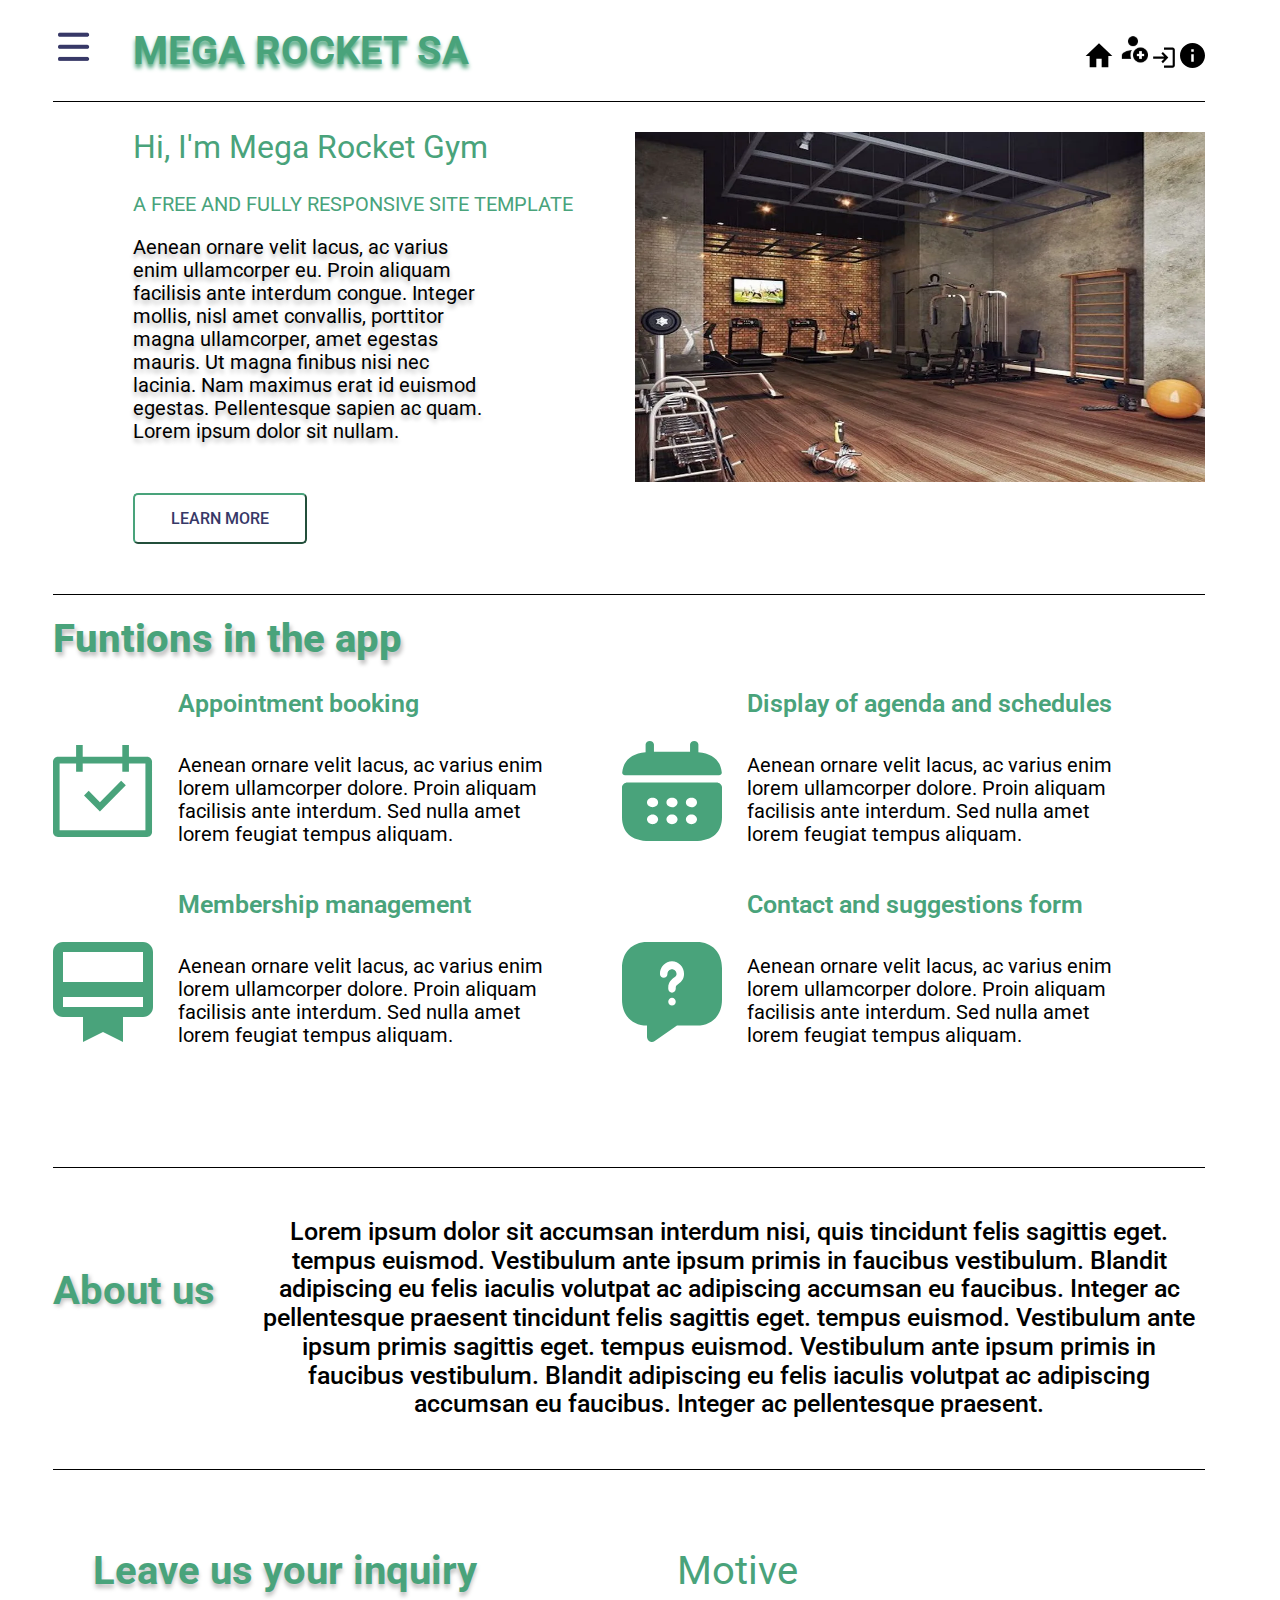
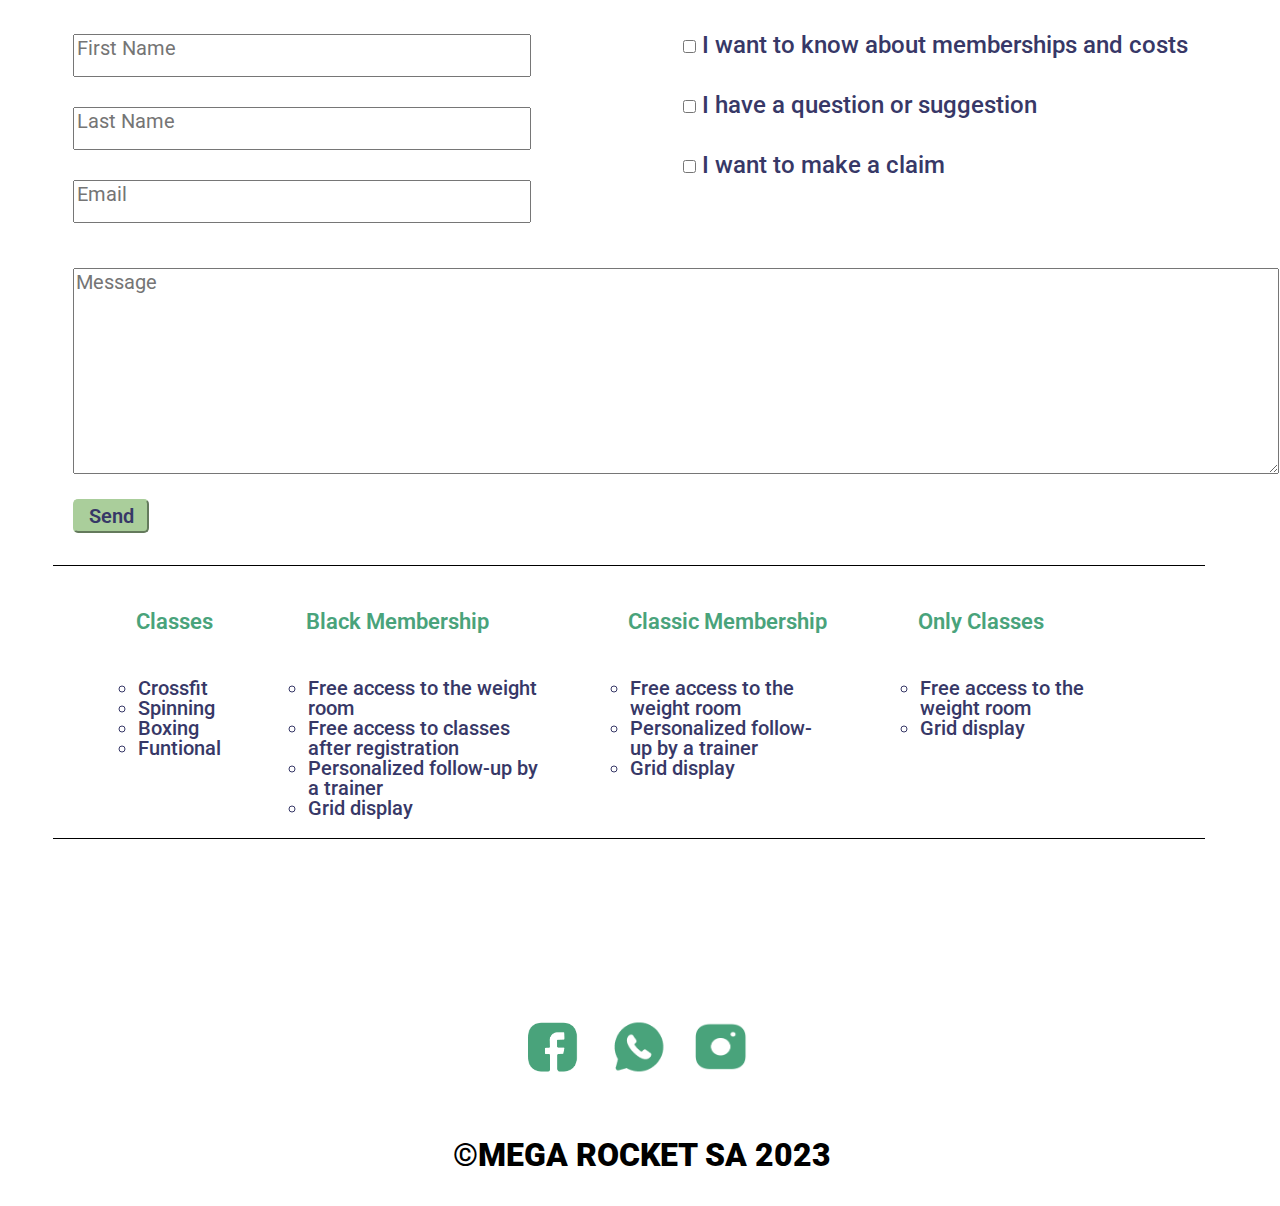
==== commit 916422cf: "BaSP-W03-2023: modify readme and css" ====
--- a/Week-03/index.html
+++ b/Week-03/index.html
@@ -13,10 +13,10 @@
     <header>
         <nav>
             <section class="icons">
-                <img class="Home" src="./assets/img/Home.svg">
-                <img class="Sign in" src="./assets/img/signin.svg">
-                <img class="Log in" src="./assets/img/login.svg">
-                <img class="Information" src="./assets/img/info.svg">
+                <img class="Home" src="./assets/img/Home.svg" alt="home-icon">
+                <img class="Sign in" src="./assets/img/signin.svg" alt="sign-in-icon">
+                <img class="Log in" src="./assets/img/login.svg" alt="log-in-icon" >
+                <img class="Information" src="./assets/img/info.svg" alt="info-icon">
             </section>
             </nav> 
         <h1>MEGA ROCKET SA</h1>   
@@ -37,7 +37,8 @@
             <button class="learn-more">LEARN MORE</button>
         </article>
         <article class="img-gym">
-            <img class="imagen-gym" src="./assets/img/imgintroduction.png" width="550px" height="350px"  
+            <img class="imagen-gym" src="./assets/img/MegaRocketGym.jpg" alt="Mega-Rockey-IMG" width="550px" 
+            height="350px"  
             alt="Mega Rocket Gym Image">
         </article>    
     </section>
@@ -45,7 +46,7 @@
         <h4>Funtions in the app</h4>
         <div class="funtionsgroup">
             <article class="funtions-item">
-                <img class="funtion-icon" src="./assets/img/calendar.svg">
+                <img class="funtion-icon" src="./assets/img/calendar.svg" alt="calendar-icon">
                 <div class="funtions">
                     <section class="funtion-tittle">Appointment booking</section>
                     <p class="funtion-description">
@@ -56,7 +57,7 @@
                 </div>
             </article> 
             <article class="funtions-item">
-                <img class="funtion-icon" src="./assets/img/membershipicon.svg">
+                <img class="funtion-icon" src="./assets/img/membershipicon.svg" alt="membership-icon">
                 <div class="funtions">
                 <section class="funtion-tittle">Membership management</section>
                     <p class="funtion-description">
@@ -78,7 +79,7 @@
             
         <div class="funtionsgroup">
             <article class="funtions-item">
-                <img class="funtion-icon" src="./assets/img/agenda.svg">
+                <img class="funtion-icon" src="./assets/img/agenda.svg" alt="agenda-icon">
                 <div class="funtions">
                     <section class="funtion-tittle">Display of agenda and schedules</section>
                     <p class="funtion-description">
@@ -89,7 +90,7 @@
                 </div>
             </article>
             <article class="funtions-item">
-                <img class="funtion-icon" src="./assets/img/contact.svg">
+                <img class="funtion-icon" src="./assets/img/contact.svg" alt="contact-icon">
                 <div class="funtions">
                 <section class="funtion-tittle"> Contact and suggestions form</section>
                     <p class="funtion-description">
@@ -122,28 +123,28 @@
             </section>         
             <section class="inquiry-column">
                 <form class="motive-form">
-                    <section class="motive">Motive</section>
-                            <section class="checkbox">
+                    <article class="motive">Motive</article>
+                            <article class="checkbox">
                                 <input type="checkbox"> I want to know about memberships and costs
-                            </section>
-                            <section class="checkbox">
+                            </article>
+                            <article class="checkbox">
                                 <input type="checkbox"> I have a question or suggestion
-                            </section>
-                            <section class="checkbox">
+                            </article>
+                            <article class="checkbox">
                                 <input type="checkbox"> I want to make a claim
-                            </section>
+                            </article>
                 </form>
             </section>
                 <form class="message"> 
                         <textarea name="message" placeholder="Message"></textarea> 
                 </form>
-                <button class="send-button">Send</button>
+                <button class="send-button"><p class="send">Send</p></button>
         </article>     
         
         <section class="membershipandclasses">
             <article class="classes">
                 <h5>Classes</h5>
-                    <section class="classes-list">
+                    <section class="list-membership">
                         <ul>
                         <li>Crossfit</li>  
                         <li>Spinning</li>
@@ -154,7 +155,7 @@
             </article>
             <article class="membership">
                 <h5>Black Membership</h5>
-                    <section class="blackmembership">
+                    <section class="list-membership">
                         <ul>
                             <li>Free access to the weight room</li>
                             <li>Free access to classes after registration</li> 
@@ -165,7 +166,7 @@
             </article>
             <article class="membership">
                 <h5>Classic Membership</h5>
-                    <section class="classic-membership">
+                    <section class="list-membership">
                         <ul>
                             <li>Free access to the weight room</li> 
                             <li>Personalized follow-up by a trainer</li> 
@@ -174,8 +175,8 @@
                     </section>
             </article>
             <article class="membership">
-                <h5>Only Classes Membership</h5>
-                    <section class="onlyclass-membership">
+                <h5>Only Classes</h5>
+                    <section class="list-membership">
                         <ul>
                             <li>Free access to the weight room</li>
                             <li>Grid display</li> 
@@ -184,11 +185,12 @@
             </article>
     <footer>
         <p class="tittle-footer">&copy;MEGA ROCKET SA 2023</p>
-        <section class="facebook-icon"><img src="./assets/img/facebookicon.png" alt="facebookicon" width="55px" 
-            height="50px"></section>
-        <section class="whatsapp-icon"><img src="./assets/img/whatssappicon.png" width="75px" height="70px" 
+        <section class="facebook-icon"><img src="./assets/img/facebookicon.png" alt="facebookicon" width="60px" 
+            height="55px"></section>
+        <section class="whatsapp-icon"><img src="./assets/img/whatssappicon.png" width="80px" height="85px" 
         alt="whatssappicon"></section>
-        <section class="instagram-icon"><img src="./assets/img/instagramicon.png" width="50px" height="50px"></section>
+        <section class="instagram-icon"><img src="./assets/img/instagramicon.png" width="55px" height="50px" 
+            alt="instagram-icon"></section>
     </footer>
 </body>
 </html>
--- a/Week-03/css/styles.css
+++ b/Week-03/css/styles.css
@@ -87,7 +87,7 @@
 }
 h4{
     font-style: normal;
-    font-weight: 500;
+    font-weight: 800;
     font-size: 40px;
     line-height: 47px;
     color: #49a37b;
@@ -123,7 +123,7 @@
     left: 221px;
     top: 644px;
     font-style: normal;
-    font-weight: 400;
+    font-weight: 600;
     font-size: 25px;
     line-height: 38px;
     color: #49A37B;
@@ -137,11 +137,13 @@
 }
 .about-us{
     font-style: normal;
-    font-weight: 500;
+    font-weight: 700;
     font-size: 40px;
     color: #49A37B;
     text-shadow: 2px 2px 4px rgba(0, 0, 0, 0.25);
-    margin-top: 0;
+    position: absolute;
+    margin-top: 100px;
+    margin-bottom: 50px;
 }
 .description{
     font-style: normal;
@@ -150,7 +152,8 @@
     text-align: center;
     margin-left: 200px;
     float: right;
-    margin-top: 0px;
+    margin-top: 50px;
+    margin-bottom: 50px;
 }
 .inquiries-section{
     position: absolute;
@@ -158,7 +161,7 @@
 }
 .inquiry-request{
     font-style: normal;
-    font-weight: 500;
+    font-weight: 700;
     font-size: 40px;
     line-height: 47px;
     text-align: left;
@@ -166,6 +169,7 @@
     text-shadow: 0px 4px 4px rgba(0, 0, 0, 0.25);
     margin-left: 40px;
     margin-top: 2px;
+    margin-bottom: 25px;
 }
 .data-form input{
     width: 450px;
@@ -192,17 +196,19 @@
     top: 2164px;
     background: #AACE9B;
     border-radius: 5px;
-    font-style: normal;
-    font-weight: 500;
-    font-size: 20px;
     line-height: 14px;
     text-align: center;
     color: #373867;
-    text-align: justify;
     margin-left: 20px;
     margin-top: 20px;
-    margin-bottom: 20px;
-}
+    border-color: #AACE9B;
+}
+.send{
+    text-align: center;
+    margin-top: 7px;
+    font-weight: 600;
+}
+
 .motive{
     font-style: normal;
     font-weight: 400;
@@ -225,68 +231,42 @@
     border-bottom: 1px solid black;
     border-top: 1px solid black;
     display: flex;
-    margin-top: 650px;
+    margin-top: 690px;
 }
 h5{
     font-style: normal;
-    font-weight: 400;
-    font-size: 32px;
-    line-height: 38px;
-    color: #49A37B;
+    font-weight: 600;
+    font-size: 22px;
+    line-height: 38px;
+    color: #49A37B;
+    margin-left: -17px;
 }
 ul{
     list-style: circle;
-}
-.classes-list{
-    font-style: normal;
-    font-weight: 500;
-    font-size: 20px;
-    line-height: 16px;   
-    color: #373867;
-    display: block;
-    margin-left: 1px;
-    line-height: 20px;
 }
 .classes{
     display: block;
     margin-right: 100px;
     margin-left: 100px;
 }
-.blackmembership{
+.list-membership{
     font-style: normal;
     font-weight: 500;
     font-size: 20px;
     line-height: 16px;   
     color: #373867;
-    margin-top: 4px;
     line-height: 20px;
+    margin-left: -55px;
+    padding-top: -10px;
 }
 .membership{
     display: block;
     margin-left: 2px;
     margin-right: 100px;
 }
-.classic-membership{
-    font-style: normal;
-    font-weight: 500;
-    font-size: 20px;
-    line-height: 16px;   
-    color: #373867;
-    display: block;
-    line-height: 20px;
-}
-.onlyclass-membership{
-    font-style: normal;
-    font-weight: 500;
-    font-size: 20px;
-    line-height: 16px;   
-    color: #373867;
-    display: block;
-    line-height: 20px;
-}
 .tittle-footer{   
     font-style: normal;
-    font-weight: 400;
+    font-weight: 1000;
     font-size: 32px;
     line-height: 38px;
     color: #000000;
@@ -296,15 +276,20 @@
 footer{
     position: absolute;
     margin-left: 400px;
-    margin-top: 240px;
+    margin-top: 170px;
 }
 .facebook-icon{
     position: absolute;
-    margin-left: 400px;
-    margin-top: 40px;
+    margin-left: 70px;
+    margin-top: -185px;
 }
 .whatsapp-icon{
     position: absolute;
-    margin-left: 200px;
-    margin-top: 20px;
+    margin-left: 145px;
+    margin-top: -199px;
+}
+.instagram-icon{
+    position: absolute;
+    margin-left: 240px;
+    margin-top: -185px;
 }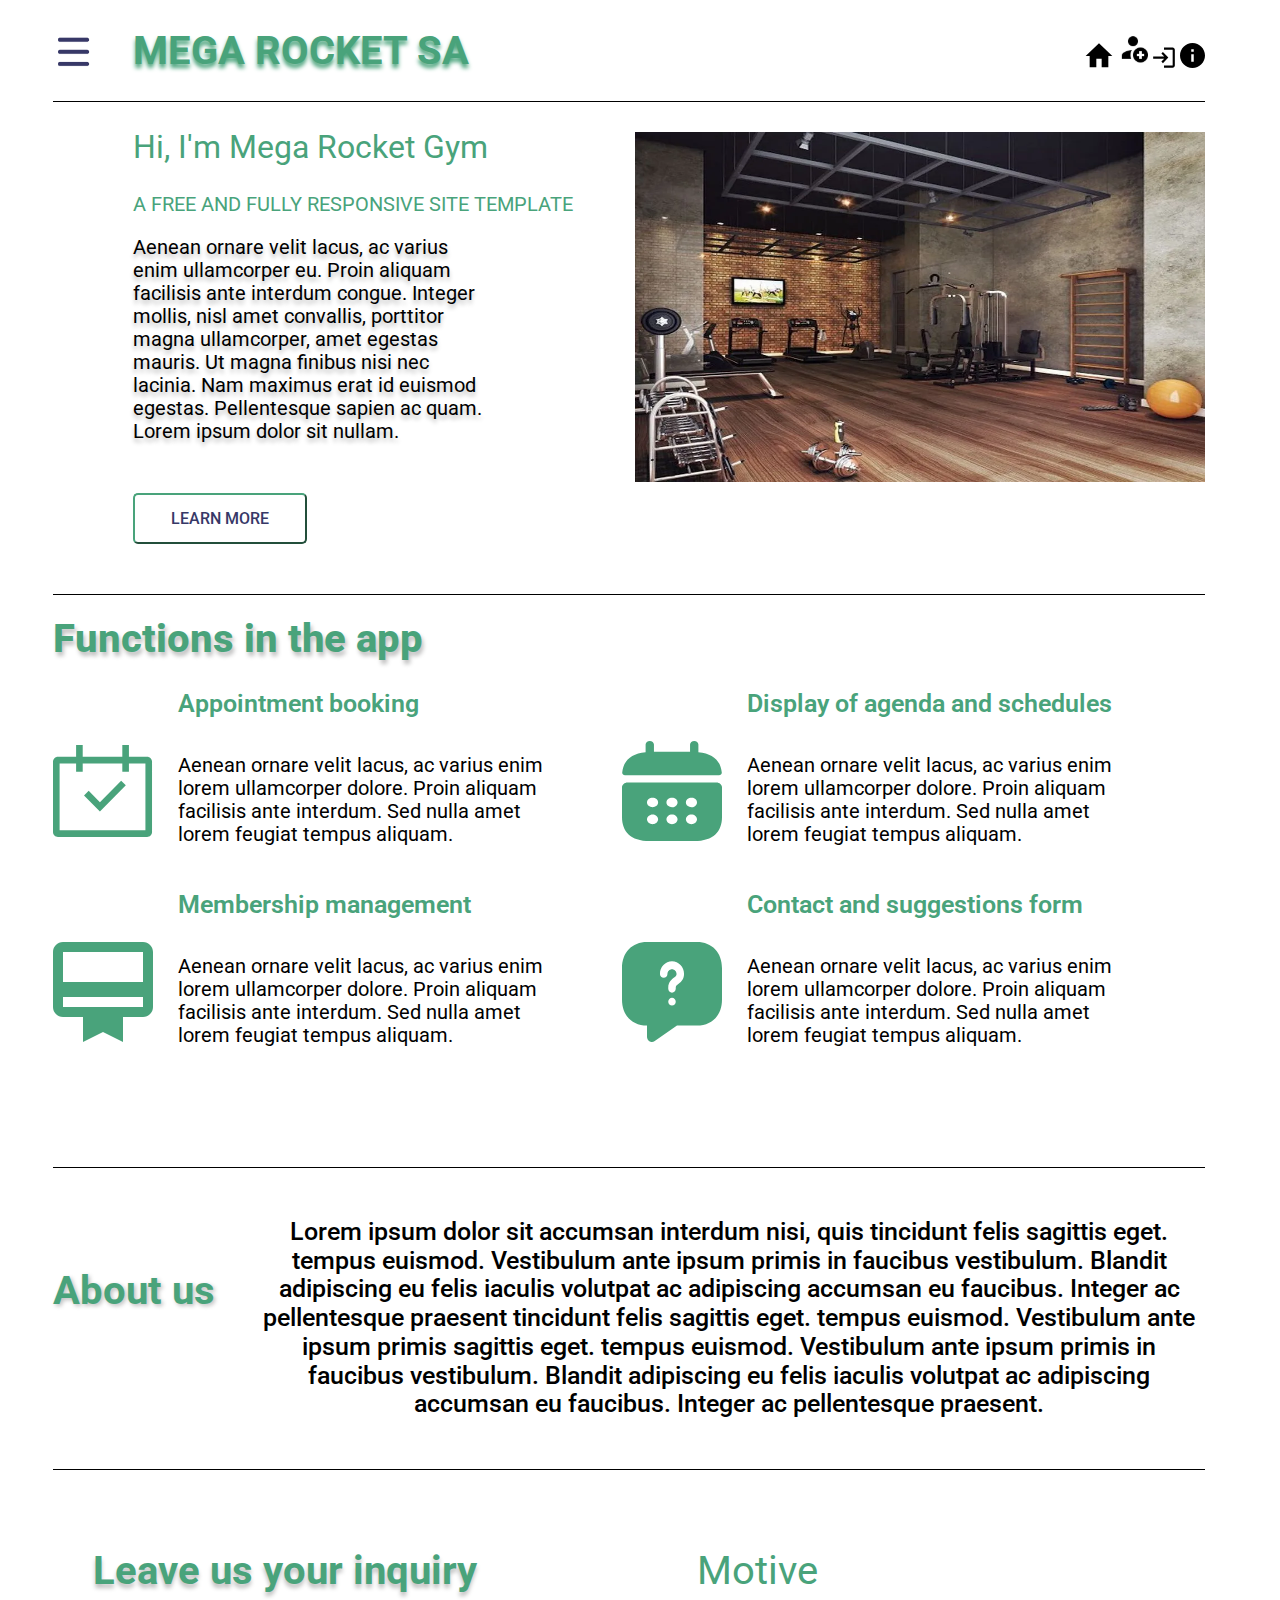
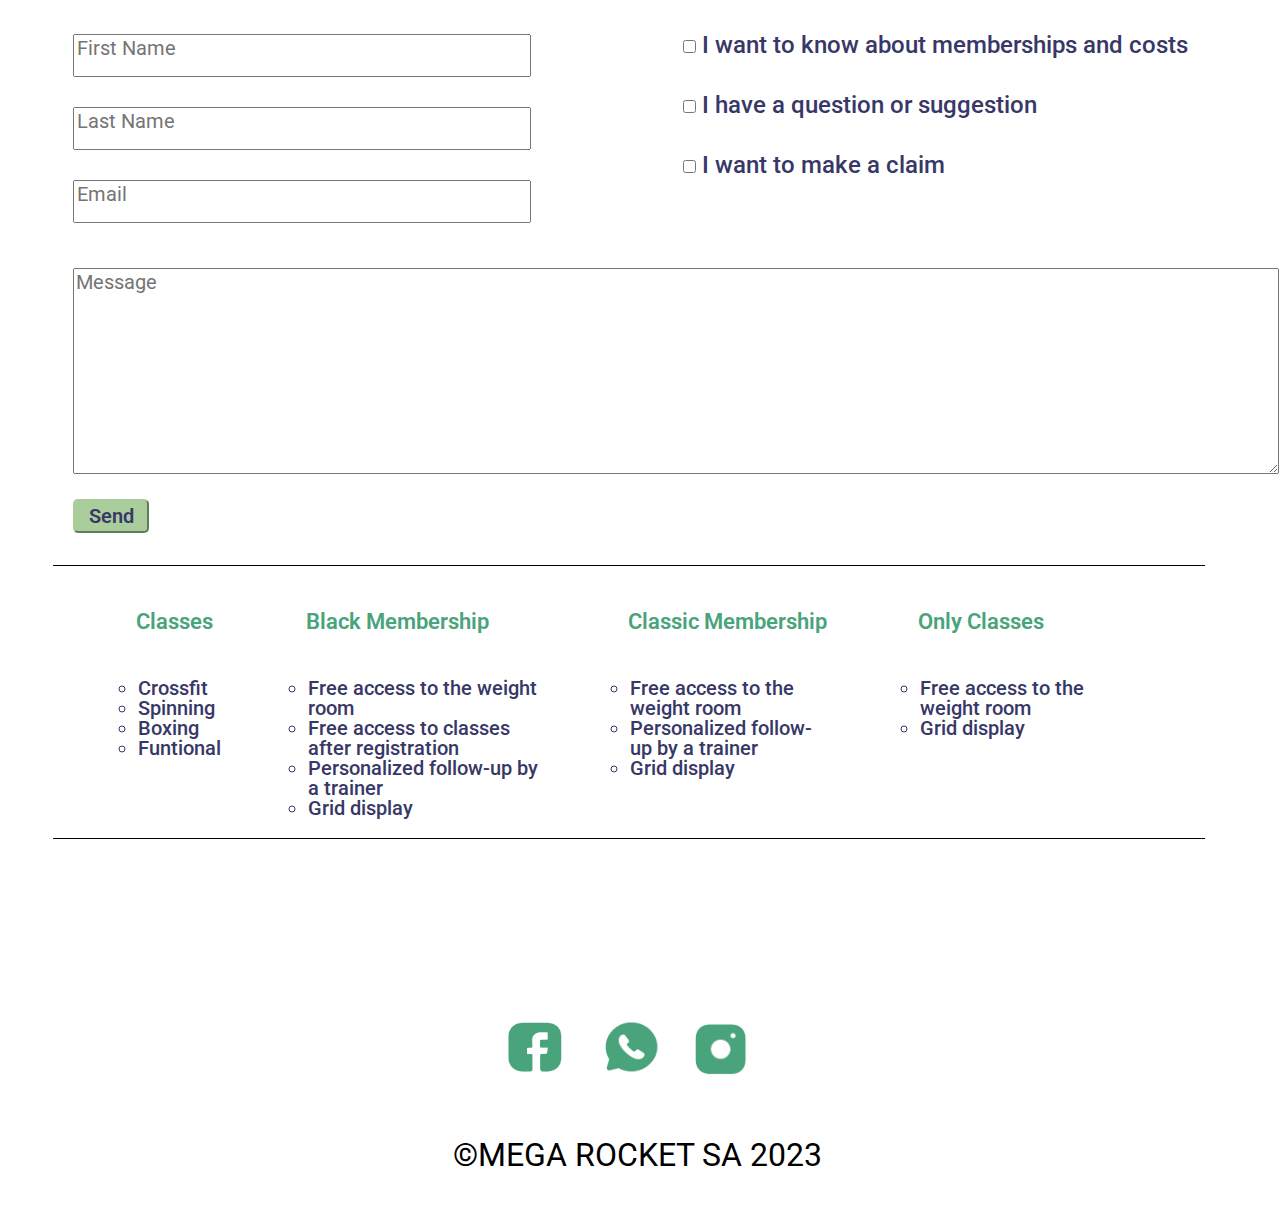
==== commit 58f77bb9: "BaSP-W03-2023: correct css" ====
--- a/Week-03/index.html
+++ b/Week-03/index.html
@@ -43,24 +43,24 @@
         </article>    
     </section>
             <!--<section class="funtions"> -->
-        <h4>Funtions in the app</h4>
-        <div class="funtionsgroup">
-            <article class="funtions-item">
-                <img class="funtion-icon" src="./assets/img/calendar.svg" alt="calendar-icon">
-                <div class="funtions">
-                    <section class="funtion-tittle">Appointment booking</section>
-                    <p class="funtion-description">
+        <h4>Functions in the app</h4>
+        <div class="functionsgroup">
+            <article class="functions-item">
+                <img class="function-icon" src="./assets/img/calendar.svg" alt="calendar-icon">
+                <div class="functions">
+                    <section class="function-tittle">Appointment booking</section>
+                    <p class="function-description">
                         Aenean ornare velit lacus, ac varius enim lorem 
                         ullamcorper dolore. Proin aliquam facilisis ante 
                         interdum. Sed nulla amet lorem feugiat tempus aliquam.
                     </p>
                 </div>
             </article> 
-            <article class="funtions-item">
-                <img class="funtion-icon" src="./assets/img/membershipicon.svg" alt="membership-icon">
-                <div class="funtions">
-                <section class="funtion-tittle">Membership management</section>
-                    <p class="funtion-description">
+            <article class="functions-item">
+                <img class="function-icon" src="./assets/img/membershipicon.svg" alt="membership-icon">
+                <div class="functions">
+                <section class="function-tittle">Membership management</section>
+                    <p class="function-description">
                         Aenean ornare velit lacus, ac varius enim
                         lorem ullamcorper dolore. Proin aliquam facilisis ante 
                         interdum.  Sed nulla amet lorem feugiat tempus aliquam.
@@ -68,32 +68,23 @@
                 </div>
             </article>
         </div>
-
-        <!-- <article class="app-function-articles">  
-            <img class="img-pepe" alt="appointment booking" src="assets/img/ico/check.svg"/>
-            <div class="pepe">
-                <h3>Appointment booking</h3>
-                <p class="app-function-paragraph">
-                    Lorem ipsum dolor sit amet consectetur adipisicing elit. Quis placeat totam rem odit 
-                    eum mollitia? Illum maiores eum corporis aliquam laborum ut inve -->
-            
-        <div class="funtionsgroup">
-            <article class="funtions-item">
-                <img class="funtion-icon" src="./assets/img/agenda.svg" alt="agenda-icon">
-                <div class="funtions">
-                    <section class="funtion-tittle">Display of agenda and schedules</section>
-                    <p class="funtion-description">
+        <div class="functionsgroup">
+            <article class="functions-item">
+                <img class="function-icon" src="./assets/img/agenda.svg" alt="agenda-icon">
+                <div class="functions">
+                    <section class="function-tittle">Display of agenda and schedules</section>
+                    <p class="function-description">
                         Aenean ornare velit lacus, ac varius enim 
                         lorem ullamcorper dolore. Proin aliquam facilisis ante 
                         interdum.  Sed nulla amet lorem feugiat tempus aliquam.
                     </p>
                 </div>
             </article>
-            <article class="funtions-item">
-                <img class="funtion-icon" src="./assets/img/contact.svg" alt="contact-icon">
-                <div class="funtions">
-                <section class="funtion-tittle"> Contact and suggestions form</section>
-                    <p class="funtion-description">
+            <article class="functions-item">
+                <img class="function-icon" src="./assets/img/contact.svg" alt="contact-icon">
+                <div class="functions">
+                <section class="function-tittle"> Contact and suggestions form</section>
+                    <p class="function-description">
                         Aenean ornare velit lacus, ac varius enim 
                         lorem ullamcorper dolore. Proin aliquam facilisis ante
                         interdum. Sed nulla amet lorem feugiat tempus aliquam.
@@ -140,7 +131,6 @@
                 </form>
                 <button class="send-button"><p class="send">Send</p></button>
         </article>     
-        
         <section class="membershipandclasses">
             <article class="classes">
                 <h5>Classes</h5>
@@ -185,11 +175,11 @@
             </article>
     <footer>
         <p class="tittle-footer">&copy;MEGA ROCKET SA 2023</p>
-        <section class="facebook-icon"><img src="./assets/img/facebookicon.png" alt="facebookicon" width="60px" 
+        <section class="facebook-icon"><img src="./assets/img/facebookicon.png" alt="facebookicon" width="65px" 
             height="55px"></section>
-        <section class="whatsapp-icon"><img src="./assets/img/whatssappicon.png" width="80px" height="85px" 
+        <section class="whatsapp-icon"><img src="./assets/img/whatssappicon.png" width="85px" height="85px" 
         alt="whatssappicon"></section>
-        <section class="instagram-icon"><img src="./assets/img/instagramicon.png" width="55px" height="50px" 
+        <section class="instagram-icon"><img src="./assets/img/instagramicon.png" width="55px" height="55px" 
             alt="instagram-icon"></section>
     </footer>
 </body>
--- a/Week-03/css/styles.css
+++ b/Week-03/css/styles.css
@@ -16,15 +16,15 @@
     width: 40px;
     height: 42px;
     margin-right: 40px;
+    margin-top: 5px;
 }
 h1{
     color: #49a37b;
-    font-family: Roboto, Arial, Helvetica, sans-serif;
-    font-size: 40px;
-    font-style: normal;
-    font-weight: 700;
+    font-size: 40px;
+    font-style: normal;
     line-height: 47px;
     text-shadow: 0px 4px 4px;
+    font-weight: 2000;
 }
 .presentation1{
     display: flex;
@@ -46,7 +46,6 @@
 h2{
     color: #49a37b;
     font-size: 32px;
-    font-family: Roboto, Arial, Helvetica, sans-serif;
     font-style: normal;
     font-weight: 400;
     line-height: 38px;
@@ -94,30 +93,30 @@
     text-shadow: 2px 4px 4px rgba(0, 0, 0, 0.25);
     margin-top: 20px;
 }
-.funtions-item{
+.functions-item{
     padding-top: 20px;
     position: relative;
     display: inline-block;
 }
-.funtion-description{
+.function-description{
     margin-top: -2px;
 }
-.funtion-icon{
+.function-icon{
     display: inline-block;
     width: 100px;
     height: 100px;
 }
-.funtions{
+.functions{
     display: inline-block;
     width: 70%;
     margin-left: 20px;
 }
-.funtionsgroup{
+.functionsgroup{
     display: inline-block;
     width: 49%;
     margin-top: -50px;
 }
-.funtion-tittle{
+.function-tittle{
     width: 429px;
     height: 71px;
     left: 221px;
@@ -217,7 +216,7 @@
     color: #49A37B;
     margin-top: 2px;
     margin-bottom: 20px;
-    margin-left: 10px;
+    margin-left: 30px;
 }
 .checkbox{
     font-style: normal;
@@ -266,7 +265,7 @@
 }
 .tittle-footer{   
     font-style: normal;
-    font-weight: 1000;
+    font-weight: 1200;
     font-size: 32px;
     line-height: 38px;
     color: #000000;
@@ -277,15 +276,16 @@
     position: absolute;
     margin-left: 400px;
     margin-top: 170px;
+    font-weight: 1200;
 }
 .facebook-icon{
     position: absolute;
-    margin-left: 70px;
+    margin-left: 50px;
     margin-top: -185px;
 }
 .whatsapp-icon{
     position: absolute;
-    margin-left: 145px;
+    margin-left: 135px;
     margin-top: -199px;
 }
 .instagram-icon{
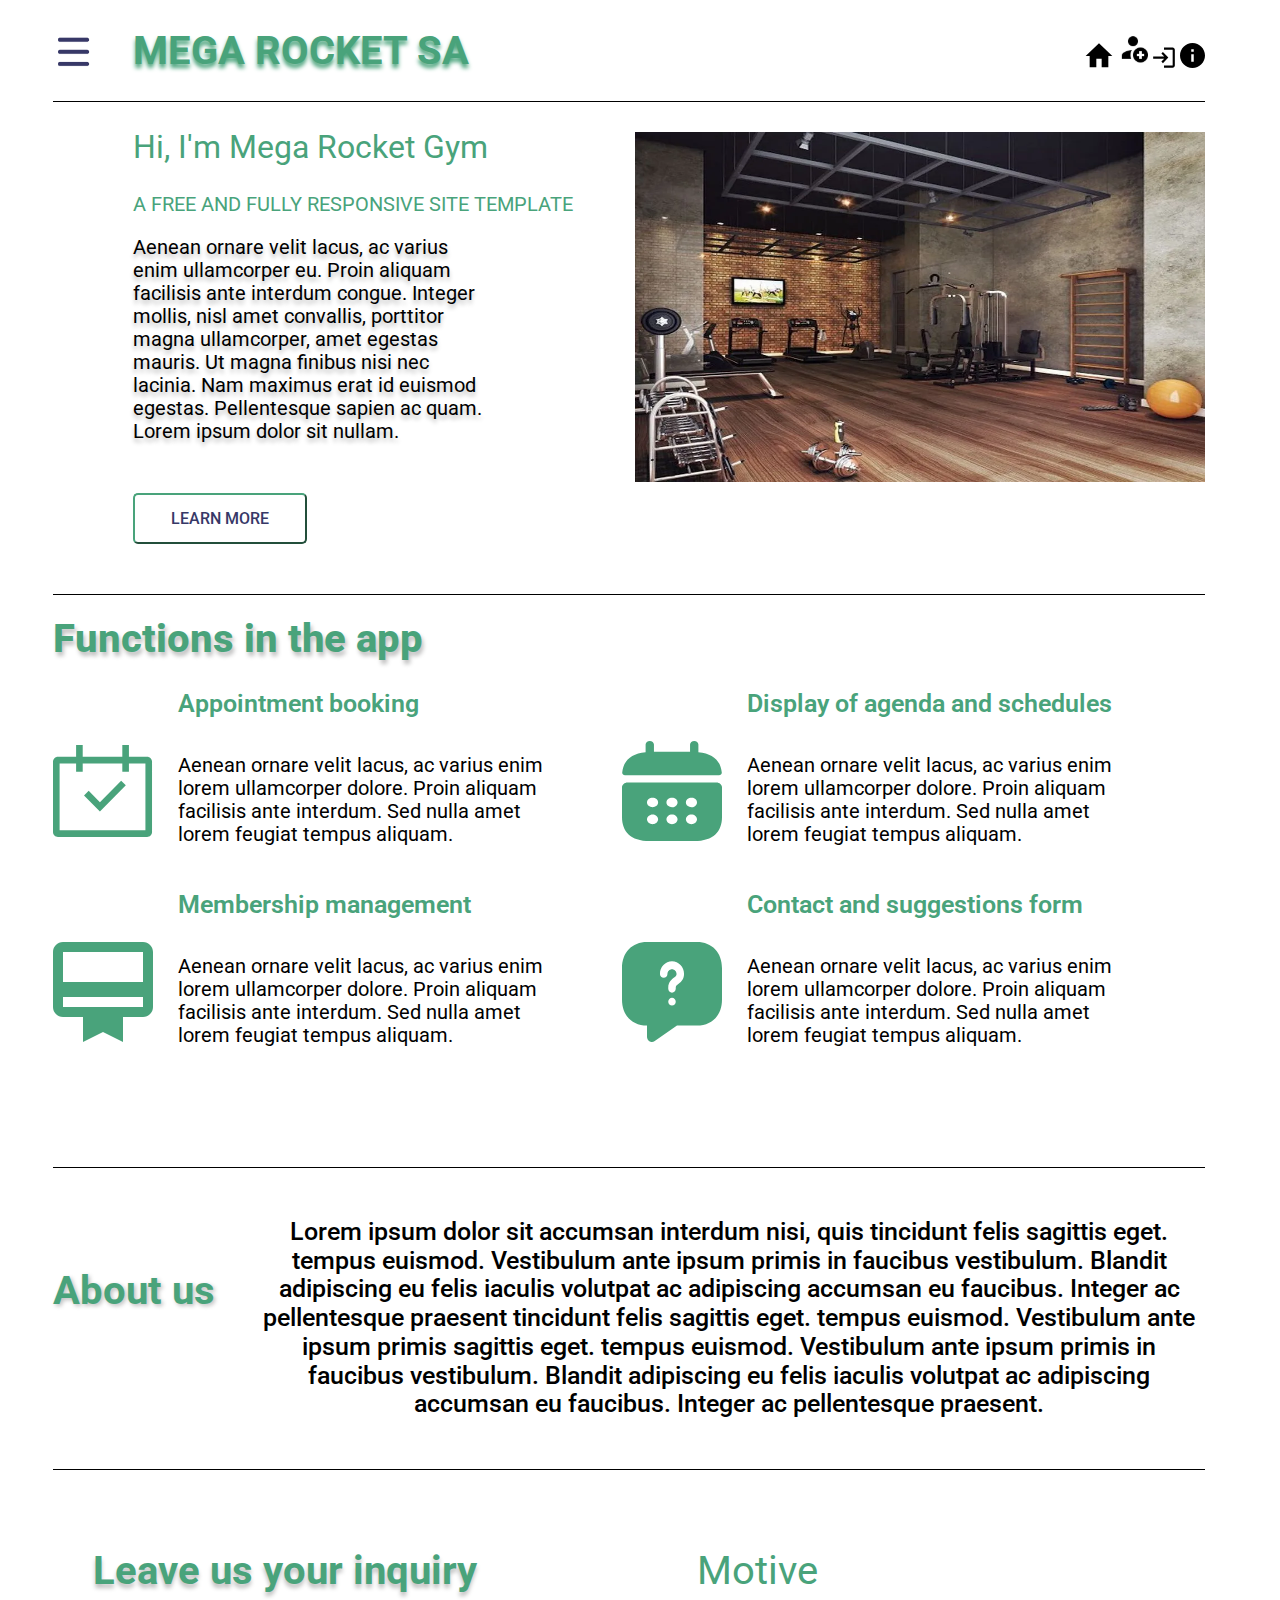
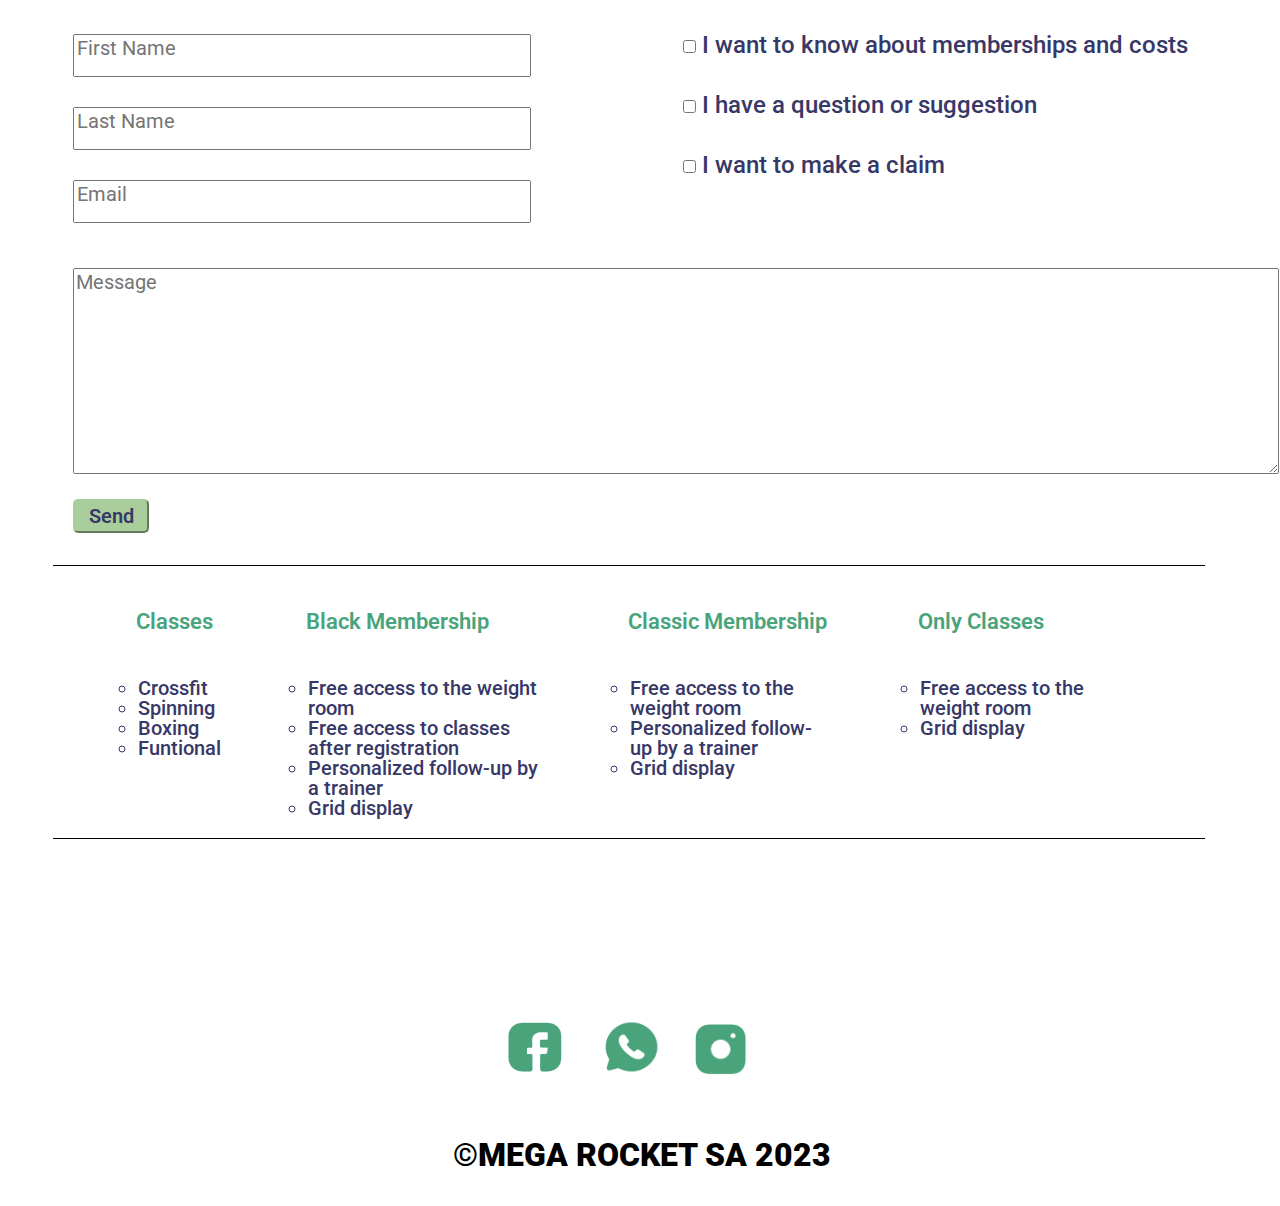
==== commit 907ff82d: "BaSP-W03-2023: added file week04 added assets" ====
--- a/Week-03/index.html
+++ b/Week-03/index.html
@@ -38,8 +38,7 @@
         </article>
         <article class="img-gym">
             <img class="imagen-gym" src="./assets/img/MegaRocketGym.jpg" alt="Mega-Rockey-IMG" width="550px" 
-            height="350px"  
-            alt="Mega Rocket Gym Image">
+            height="350px" alt="Mega Rocket Gym Image">
         </article>    
     </section>
             <!--<section class="funtions"> -->
@@ -103,7 +102,6 @@
                 tempus euismod. Vestibulum ante ipsum primis in faucibus vestibulum. Blandit adipiscing eu felis 
                 iaculis volutpat ac adipiscing accumsan eu faucibus. Integer ac pellentesque praesent.</p>
     </article>
-    </section>  
         <article class="inquiries-section">
             <section class="inquiry-column">
                 <section class="inquiry-request">Leave us your inquiry</section>
@@ -111,6 +109,7 @@
                         <input type="text" name="firstName" placeholder="First Name">
                         <input type="text" name="lastName" placeholder="Last Name">
                         <input type="email" name="email" placeholder="Email">
+                </form>
             </section>         
             <section class="inquiry-column">
                 <form class="motive-form">
--- a/Week-03/css/styles.css
+++ b/Week-03/css/styles.css
@@ -272,24 +272,24 @@
     text-align: center;
     margin-top: 400px;
 }
+.facebook-icon{
+    position: absolute;
+    margin-left: 50px;
+    margin-top: -185px;
+}
+.whatsapp-icon{
+    position: absolute;
+    margin-left: 135px;
+    margin-top: -199px;
+}
+.instagram-icon{
+    position: absolute;
+    margin-left: 240px;
+    margin-top: -185px;
+}
 footer{
     position: absolute;
     margin-left: 400px;
     margin-top: 170px;
-    font-weight: 1200;
-}
-.facebook-icon{
-    position: absolute;
-    margin-left: 50px;
-    margin-top: -185px;
-}
-.whatsapp-icon{
-    position: absolute;
-    margin-left: 135px;
-    margin-top: -199px;
-}
-.instagram-icon{
-    position: absolute;
-    margin-left: 240px;
-    margin-top: -185px;
+    font-weight: 1000;
 }